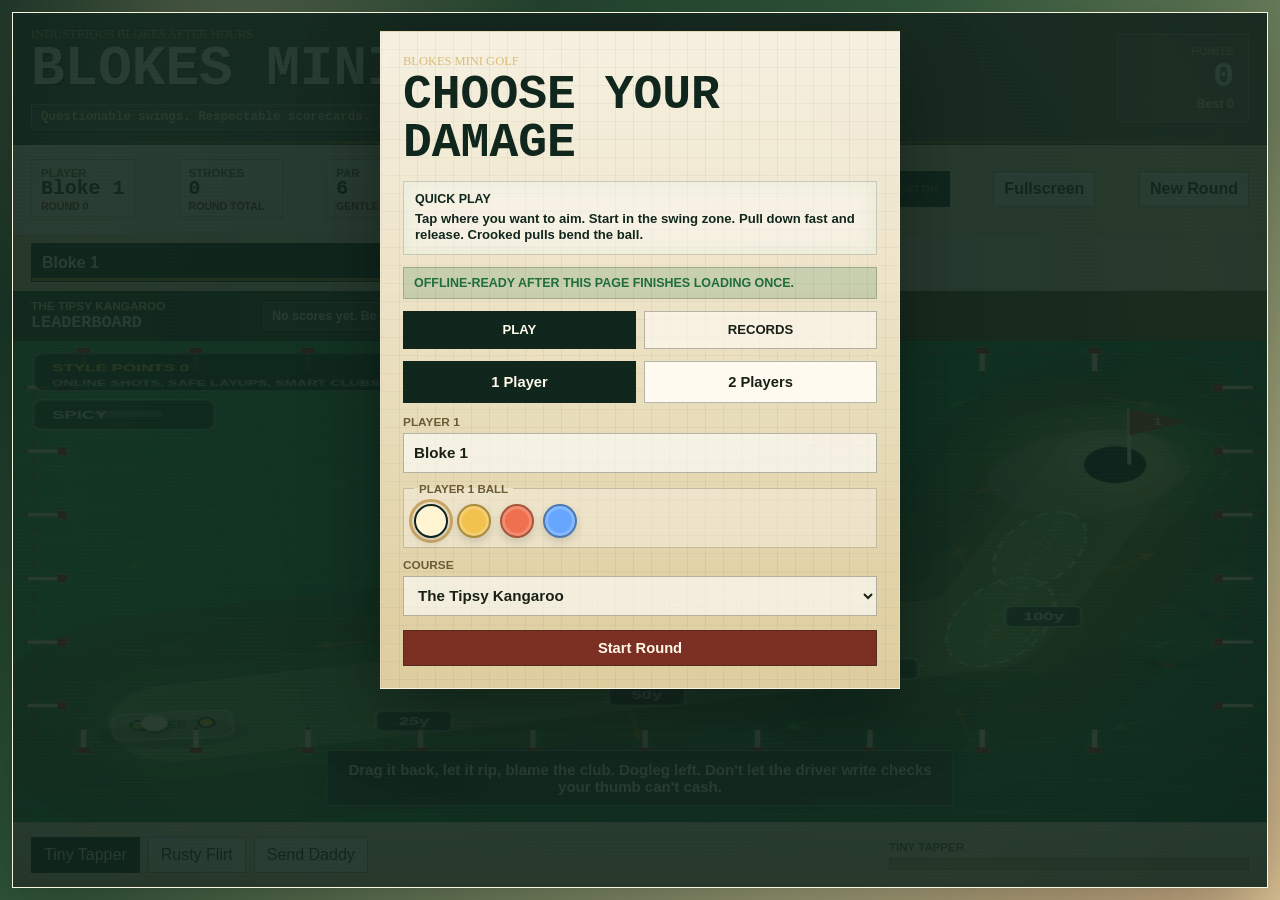
==== index.html @ 5f22bfe1 "Add files via upload" ====
<!doctype html>
<html lang="en">
  <head>
    <meta charset="utf-8">
    <meta name="viewport" content="width=device-width, initial-scale=1, viewport-fit=cover">
    <meta name="theme-color" content="#10261d">
    <meta name="mobile-web-app-capable" content="yes">
    <meta name="apple-mobile-web-app-capable" content="yes">
    <meta name="apple-mobile-web-app-title" content="Blokes Golf">
    <meta name="apple-mobile-web-app-status-bar-style" content="black-translucent">
    <title>Blokes Mini Golf</title>
    <link rel="manifest" href="manifest.webmanifest">
    <link rel="icon" href="icon.svg" type="image/svg+xml">
    <link rel="apple-touch-icon" href="icon.svg">
    <link rel="stylesheet" href="styles.css">
  </head>
  <body>
    <main class="shell">
      <section class="game-card" aria-label="Blokes Mini Golf game">
        <div class="embed-launch-overlay" aria-label="Open Blokes Mini Golf">
          <div class="embed-launch-panel">
            <p>Industrious Blokes After Hours</p>
            <h2>Blokes Mini Golf</h2>
            <a href="./index.html" target="_blank" rel="noopener">Play Full Screen</a>
            <span>Best on mobile after opening the full game.</span>
          </div>
        </div>

        <div id="start-menu" class="start-menu">
          <div class="menu-panel">
            <p class="eyebrow">Blokes Mini Golf</p>
            <h2>Choose Your Damage</h2>
            <div class="quick-rules">
              <strong>Quick play</strong>
              <span>Tap where you want to aim. Start in the swing zone. Pull down fast and release. Crooked pulls bend the ball.</span>
            </div>
            <div id="offline-status" class="offline-status">Offline mode loads after first install/open.</div>
            <div class="menu-tabs" role="tablist" aria-label="Main menu">
              <button id="play-tab" class="menu-tab active" type="button" data-menu-tab="play">Play</button>
              <button id="records-tab" class="menu-tab" type="button" data-menu-tab="records">Records</button>
            </div>
            <div id="play-panel" class="menu-page active">
              <div class="mode-row" role="group" aria-label="Game mode">
                <button id="mode-one" class="mode-button active" type="button" data-mode="1">1 Player</button>
                <button id="mode-two" class="mode-button" type="button" data-mode="2">2 Players</button>
              </div>
              <div class="menu-fields">
                <label>
                  <span>Player 1</span>
                  <input id="player-one-name" type="text" maxlength="14" value="Bloke 1">
                </label>
                <fieldset class="ball-picker" aria-label="Player 1 ball color">
                  <legend>Player 1 Ball</legend>
                  <div class="swatch-row">
                    <button class="ball-swatch active" type="button" data-player="1" data-color="#fff4d1" aria-label="Cream ball" style="--ball-color:#fff4d1"></button>
                    <button class="ball-swatch" type="button" data-player="1" data-color="#f2c14e" aria-label="Gold ball" style="--ball-color:#f2c14e"></button>
                    <button class="ball-swatch" type="button" data-player="1" data-color="#ef6f4e" aria-label="Coral ball" style="--ball-color:#ef6f4e"></button>
                    <button class="ball-swatch" type="button" data-player="1" data-color="#66a6ff" aria-label="Blue ball" style="--ball-color:#66a6ff"></button>
                  </div>
                </fieldset>
                <label id="player-two-field">
                  <span>Player 2</span>
                  <input id="player-two-name" type="text" maxlength="14" value="Bloke 2">
                </label>
                <fieldset id="player-two-ball-field" class="ball-picker">
                  <legend>Player 2 Ball</legend>
                  <div class="swatch-row">
                    <button class="ball-swatch" type="button" data-player="2" data-color="#fff4d1" aria-label="Cream ball" style="--ball-color:#fff4d1"></button>
                    <button class="ball-swatch active" type="button" data-player="2" data-color="#f2c14e" aria-label="Gold ball" style="--ball-color:#f2c14e"></button>
                    <button class="ball-swatch" type="button" data-player="2" data-color="#ef6f4e" aria-label="Coral ball" style="--ball-color:#ef6f4e"></button>
                    <button class="ball-swatch" type="button" data-player="2" data-color="#66a6ff" aria-label="Blue ball" style="--ball-color:#66a6ff"></button>
                  </div>
                </fieldset>
                <label>
                  <span>Course</span>
                  <select id="course-select">
                    <option value="0">The Tipsy Kangaroo</option>
                    <option value="1">Bogey After Dark</option>
                    <option value="2">The Rusty Shaft</option>
                    <option value="3">Mulligan's Hangover</option>
                  </select>
                </label>
              </div>
              <button id="start-match" class="start-button" type="button">Start Round</button>
            </div>
            <div id="records-panel" class="menu-page">
              <div id="menu-records" class="menu-records" aria-live="polite"></div>
            </div>
          </div>
        </div>

        <div class="topbar">
          <div class="brand-lockup">
            <p class="eyebrow">Industrious Blokes After Hours</p>
            <h1>Blokes Mini Golf</h1>
            <p class="banner-copy">Questionable swings. Respectable scorecards.</p>
          </div>
          <div class="scorebox" aria-live="polite">
            <span>Points</span>
            <strong id="score">0</strong>
            <em id="best">Best 0</em>
          </div>
        </div>

        <div class="hud">
          <div class="hud-chip">
            <span>Player</span>
            <strong id="active-player">Bloke 1</strong>
            <small id="player-scoreline">Round 0</small>
          </div>
          <div class="hud-chip">
            <span>Strokes</span>
            <strong id="strokes">0</strong>
            <small>Round total</small>
          </div>
          <div class="hud-chip">
            <span>Par</span>
            <strong id="par">3</strong>
            <small>Gentle lie</small>
          </div>
          <div class="hud-chip">
            <span>Streak</span>
            <strong id="streak">x1</strong>
            <small>Confidence issue</small>
          </div>
          <div class="hud-chip">
            <span>Beer Money</span>
            <strong id="bucks">$0</strong>
            <small>Imaginary winnings</small>
          </div>
          <button id="sound-toggle" class="sound-toggle sound-on" type="button" aria-pressed="true">
            <span class="toggle-knob"></span>
            <span id="sound-label">Sound On</span>
          </button>
          <button id="fullscreen-toggle" type="button">Fullscreen</button>
          <a id="open-full-game" class="open-full-game" href="./index.html" target="_blank" rel="noopener">Open Full Game</a>
          <button id="restart" type="button">New Round</button>
        </div>

        <div class="matchbar" aria-live="polite">
          <div id="player-one-card" class="player-card active">
            <span>Bloke 1</span>
            <strong>0</strong>
          </div>
          <div class="hole-pill">Hole <span id="match-hole">1</span> / Par <span id="match-par">3</span></div>
          <div id="player-two-card" class="player-card">
            <span>Bloke 2</span>
            <strong>0</strong>
          </div>
        </div>

        <div class="leaderboard">
          <div>
            <span id="course-name">The Tipsy Kangaroo</span>
            <strong>Leaderboard</strong>
          </div>
          <ol id="leaderboard-list">
            <li>No scores yet. Be the first problem.</li>
          </ol>
        </div>

        <div class="course-wrap">
          <canvas id="game" width="960" height="620" aria-label="Tap an aim point, then pull down in the swing zone and release to shoot"></canvas>
          <div id="toast" class="toast">Drag it back, let it rip, blame the club.</div>
          <div id="bloke-popup" class="bloke-popup mood-talk" aria-live="polite">
            <div class="bloke-bubble" id="bloke-line">Read the break, then lie about it.</div>
            <div class="bloke-character" aria-hidden="true">
              <div class="bloke-head">
                <span class="bloke-cap"></span>
                <span class="bloke-eye left"></span>
                <span class="bloke-eye right"></span>
                <span class="bloke-moustache"></span>
              </div>
              <div class="bloke-body"></div>
            </div>
          </div>
        </div>

        <div class="controls">
          <div class="club-row" role="group" aria-label="Club selection">
            <button class="club active" type="button" data-club="putter">Tiny Tapper</button>
            <button class="club" type="button" data-club="wedge">Rusty Flirt</button>
            <button class="club" type="button" data-club="driver">Send Daddy</button>
          </div>
          <div id="wedge-shot-toggle" class="shot-toggle" role="group" aria-label="Rusty Flirt shot type">
            <button class="shot-mode active" type="button" data-shot="flop">Flop</button>
            <button class="shot-mode" type="button" data-shot="chip">Chip</button>
          </div>
          <div class="meter" aria-label="Shot power">
            <span id="club-label">Putter</span>
            <div class="meter-track">
              <div id="power-bar"></div>
            </div>
          </div>
        </div>
      </section>
    </main>
    <script src="game.js"></script>
    <script>
      if ("serviceWorker" in navigator && location.protocol !== "file:") {
        navigator.serviceWorker.register("./sw.js");
      }
    </script>
  </body>
</html>
---- styles.css ----
:root {
  color-scheme: light;
  --ink: #182016;
  --paper: #f6f0df;
  --brass: #b88a37;
  --green: #1f6d3a;
  --deep: #10261d;
  --cream: #fff9e9;
  --danger: #a4422d;
}

* {
  box-sizing: border-box;
}

html {
  height: 100%;
  overscroll-behavior: none;
}

body {
  margin: 0;
  height: 100%;
  min-height: 100%;
  overflow: hidden;
  font-family: Georgia, "Times New Roman", serif;
  color: var(--ink);
  background:
    radial-gradient(circle at 18% 8%, rgba(248, 227, 173, 0.28), transparent 24%),
    radial-gradient(circle at 88% 88%, rgba(164, 66, 45, 0.2), transparent 26%),
    linear-gradient(135deg, #102a1f 0%, #31583b 42%, #ead6a5 100%);
}

button {
  font: inherit;
  touch-action: manipulation;
  user-select: none;
}

.shell {
  height: 100vh;
  height: 100dvh;
  display: grid;
  place-items: center;
  padding: max(12px, env(safe-area-inset-top)) max(12px, env(safe-area-inset-right)) max(12px, env(safe-area-inset-bottom)) max(12px, env(safe-area-inset-left));
}

.game-card {
  width: min(1280px, 100%);
  height: min(920px, calc(100dvh - 24px));
  display: flex;
  flex-direction: column;
  position: relative;
  background: var(--paper);
  border: 1px solid rgba(255, 249, 233, 0.28);
  box-shadow:
    0 24px 80px rgba(0, 0, 0, 0.34),
    inset 0 0 0 1px rgba(24, 32, 22, 0.16);
  overflow: hidden;
}

.game-card::after {
  content: "";
  position: absolute;
  inset: 0;
  z-index: 90;
  pointer-events: none;
  mix-blend-mode: soft-light;
  opacity: 0.24;
  background:
    repeating-linear-gradient(0deg, rgba(255, 255, 255, 0.16) 0 1px, transparent 1px 4px),
    radial-gradient(circle at 50% 42%, transparent 0 54%, rgba(255, 230, 156, 0.12) 72%, rgba(0, 0, 0, 0.18) 100%);
}

.embed-launch-overlay {
  position: absolute;
  inset: 0;
  z-index: 80;
  display: none;
  place-items: center;
  padding: 18px;
  background:
    radial-gradient(circle at 50% 28%, rgba(248, 227, 173, 0.22), transparent 26%),
    linear-gradient(135deg, rgba(16, 38, 29, 0.96), rgba(91, 56, 29, 0.94));
  color: var(--cream);
  text-align: center;
}

.embed-launch-panel {
  width: min(520px, 100%);
  padding: 22px 18px;
  border: 1px solid rgba(255, 249, 233, 0.36);
  background: rgba(16, 38, 29, 0.68);
  box-shadow: 0 18px 60px rgba(0, 0, 0, 0.32);
}

.embed-launch-panel p {
  margin: 0 0 5px;
  color: #d9bd78;
  font: 900 0.72rem Arial, sans-serif;
  text-transform: uppercase;
}

.embed-launch-panel h2 {
  margin: 0 0 14px;
  font-family: "Courier New", Courier, monospace;
  font-size: clamp(2rem, 10vw, 3.4rem);
  line-height: 0.9;
  text-transform: uppercase;
  text-shadow: 2px 2px 0 rgba(0, 0, 0, 0.34);
}

.embed-launch-panel a {
  display: inline-flex;
  align-items: center;
  justify-content: center;
  min-height: 48px;
  min-width: min(280px, 100%);
  padding: 0 20px;
  border: 1px solid rgba(255, 249, 233, 0.68);
  background: #b85d00;
  color: #fff9e9;
  font: 900 1rem Arial, sans-serif;
  text-decoration: none;
  text-transform: uppercase;
}

.embed-launch-panel span {
  display: block;
  margin-top: 10px;
  color: rgba(255, 249, 233, 0.78);
  font: 800 0.72rem Arial, sans-serif;
  text-transform: uppercase;
}

body.compact-embed .embed-launch-overlay {
  display: grid;
}

.start-menu {
  position: absolute;
  inset: 0;
  z-index: 30;
  display: grid;
  place-items: start center;
  padding: 18px;
  overflow-y: auto;
  -webkit-overflow-scrolling: touch;
  background:
    radial-gradient(circle at 50% 30%, rgba(248, 227, 173, 0.18), transparent 28%),
    rgba(16, 38, 29, 0.9);
}

.start-menu.hidden {
  display: none;
}

.menu-panel {
  width: min(520px, 100%);
  max-height: calc(100dvh - 36px);
  overflow-y: auto;
  padding: 22px;
  border: 1px solid rgba(255, 249, 233, 0.32);
  background:
    linear-gradient(90deg, rgba(16, 38, 29, 0.05) 1px, transparent 1px),
    linear-gradient(0deg, rgba(16, 38, 29, 0.04) 1px, transparent 1px),
    linear-gradient(180deg, rgba(255, 249, 233, 0.96), rgba(234, 214, 165, 0.94));
  background-size: 18px 18px, 18px 18px, auto;
  box-shadow: 0 22px 70px rgba(0, 0, 0, 0.36);
}

.menu-panel h2 {
  margin: 0 0 14px;
  font-family: "Courier New", Courier, monospace;
  font-size: clamp(1.8rem, 6vw, 3rem);
  line-height: 1;
  color: var(--deep);
  text-transform: uppercase;
}

.offline-status {
  margin: 0 0 12px;
  padding: 8px 10px;
  border: 1px solid rgba(24, 32, 22, 0.22);
  background: rgba(16, 38, 29, 0.1);
  color: var(--deep);
  font: 900 0.78rem Arial, sans-serif;
  text-transform: uppercase;
}

.quick-rules {
  display: grid;
  gap: 5px;
  margin: 0 0 12px;
  padding: 10px 11px;
  border: 1px solid rgba(24, 32, 22, 0.2);
  background: rgba(255, 255, 255, 0.42);
  color: var(--deep);
  font-family: Arial, sans-serif;
  box-shadow: inset 0 0 18px rgba(82, 190, 88, 0.1);
}

.quick-rules strong {
  font-size: 0.78rem;
  font-weight: 900;
  text-transform: uppercase;
}

.quick-rules span {
  font-size: 0.82rem;
  font-weight: 800;
  line-height: 1.25;
}

.offline-status.ready {
  background: rgba(31, 109, 58, 0.18);
  color: #1f6d3a;
}

.offline-status.offline {
  background: rgba(164, 66, 45, 0.14);
  color: #7b2f22;
}

.menu-tabs {
  display: grid;
  grid-template-columns: 1fr 1fr;
  gap: 8px;
  margin-bottom: 12px;
}

.menu-tab {
  height: 38px;
  border: 1px solid rgba(24, 32, 22, 0.3);
  background: rgba(255, 250, 240, 0.68);
  color: var(--ink);
  font: 900 0.82rem Arial, sans-serif;
  text-transform: uppercase;
  cursor: pointer;
}

.menu-tab.active {
  background: var(--deep);
  color: var(--cream);
}

.menu-page {
  display: none;
}

.menu-page.active {
  display: block;
}

.mode-row {
  display: grid;
  grid-template-columns: 1fr 1fr;
  gap: 8px;
  margin-bottom: 12px;
}

.mode-button,
.start-button {
  height: 42px;
  border: 1px solid rgba(24, 32, 22, 0.32);
  background: #fffaf0;
  color: var(--ink);
  font: 900 0.92rem Arial, sans-serif;
  cursor: pointer;
}

.mode-button.active,
.start-button {
  background: var(--deep);
  color: var(--cream);
}

.menu-fields {
  display: grid;
  gap: 10px;
}

.menu-fields label {
  display: grid;
  gap: 4px;
  color: #6a5a35;
  font: 900 0.74rem Arial, sans-serif;
  text-transform: uppercase;
}

.ball-picker {
  display: grid;
  gap: 7px;
  margin: 0;
  padding: 9px 10px;
  border: 1px solid rgba(24, 32, 22, 0.2);
  background: rgba(255, 255, 255, 0.32);
}

.ball-picker legend {
  padding: 0 5px;
  color: #6a5a35;
  font: 900 0.72rem Arial, sans-serif;
  text-transform: uppercase;
}

.swatch-row {
  display: flex;
  gap: 9px;
}

.ball-swatch {
  width: 34px;
  height: 34px;
  border: 2px solid rgba(24, 32, 22, 0.34);
  background: var(--ball-color);
  border-radius: 999px;
  box-shadow: inset 0 0 0 3px rgba(255, 255, 255, 0.2), 0 4px 10px rgba(0, 0, 0, 0.14);
  cursor: pointer;
}

.ball-swatch.active {
  border-color: #10261d;
  outline: 3px solid rgba(184, 138, 55, 0.68);
  outline-offset: 2px;
}

.menu-fields input,
.menu-fields select {
  height: 40px;
  border: 1px solid rgba(24, 32, 22, 0.3);
  background: rgba(255, 255, 255, 0.62);
  color: var(--ink);
  font: 900 0.95rem Arial, sans-serif;
  padding: 0 10px;
}

.start-button {
  width: 100%;
  margin-top: 14px;
}

.menu-records {
  display: grid;
  gap: 8px;
  max-height: min(44vh, 360px);
  overflow: auto;
  padding-right: 2px;
}

.record-card {
  padding: 9px 10px;
  border: 1px solid rgba(24, 32, 22, 0.22);
  background: rgba(255, 255, 255, 0.34);
}

.record-card h3 {
  margin: 0 0 6px;
  color: var(--deep);
  font: 900 0.82rem Arial, sans-serif;
  text-transform: uppercase;
}

.record-card ol {
  display: grid;
  gap: 4px;
  margin: 0;
  padding: 0;
  list-style: none;
}

.record-card li {
  display: flex;
  justify-content: space-between;
  gap: 10px;
  color: #513f20;
  font: 800 0.82rem Arial, sans-serif;
}

.record-card em {
  color: #7b2f22;
  font-style: normal;
}

.game-expanded {
  overflow: hidden;
}

.game-card:fullscreen,
.game-card.app-fullscreen {
  width: 100vw;
  height: 100vh;
  height: 100dvh;
  border: 0;
  box-shadow: none;
}

.game-card.app-fullscreen {
  position: fixed;
  inset: 0;
  z-index: 9999;
}

.game-card:-webkit-full-screen {
  width: 100vw;
  height: 100vh;
  border: 0;
  box-shadow: none;
}

.topbar,
.hud,
.controls {
  display: flex;
  align-items: center;
  gap: 14px;
  padding: 14px 18px;
}

.topbar {
  justify-content: space-between;
  position: relative;
  background:
    radial-gradient(circle at 12% 30%, rgba(248, 227, 173, 0.18), transparent 28%),
    linear-gradient(90deg, rgba(16, 38, 29, 0.92), rgba(87, 51, 29, 0.78)),
    repeating-linear-gradient(0deg, rgba(255, 249, 233, 0.05) 0 2px, transparent 2px 6px);
  border-bottom: 1px solid rgba(24, 32, 22, 0.16);
  color: var(--cream);
}

.topbar::after {
  content: "";
  position: absolute;
  inset: auto 18px 0;
  height: 3px;
  background: linear-gradient(90deg, transparent, var(--brass), transparent);
  animation: banner-glint 3.6s ease-in-out infinite;
}

.brand-lockup {
  min-width: 0;
}

.eyebrow {
  margin: 0 0 2px;
  font-size: 0.78rem;
  letter-spacing: 0;
  text-transform: uppercase;
  color: #d9bd78;
}

h1 {
  margin: 0;
  font-family: "Courier New", Courier, monospace;
  font-size: clamp(1.8rem, 4.8vw, 3.5rem);
  font-weight: 900;
  line-height: 0.92;
  letter-spacing: 0;
  text-transform: uppercase;
  text-shadow: 2px 2px 0 rgba(0, 0, 0, 0.35);
}

.banner-copy {
  display: inline-block;
  margin: 8px 0 0;
  padding: 5px 9px;
  border: 1px solid rgba(255, 249, 233, 0.3);
  background: rgba(255, 249, 233, 0.1);
  font-family: "Courier New", Courier, monospace;
  font-size: 0.78rem;
  font-weight: 700;
  color: #f8e3ad;
  animation: banner-breathe 2.8s ease-in-out infinite;
}

.scorebox {
  min-width: 132px;
  padding: 10px 14px;
  text-align: right;
  border: 1px solid rgba(255, 249, 233, 0.28);
  background: rgba(255, 249, 233, 0.1);
  backdrop-filter: blur(2px);
}

.scorebox span,
.hud span,
.meter span {
  display: block;
  font-family: Arial, sans-serif;
  font-size: 0.72rem;
  font-weight: 700;
  text-transform: uppercase;
  color: #6a5a35;
}

.topbar .scorebox span {
  color: #d9bd78;
}

.scorebox strong {
  display: block;
  font-family: "Courier New", Courier, monospace;
  font-size: 2.2rem;
  color: var(--cream);
}

.scorebox em {
  display: block;
  font-family: Arial, sans-serif;
  font-size: 0.78rem;
  font-style: normal;
  font-weight: 700;
  color: #f8e3ad;
}

.hud {
  justify-content: space-between;
  flex-wrap: wrap;
  gap: 8px;
  background:
    linear-gradient(90deg, #fff9e9, #f0dca6),
    repeating-linear-gradient(90deg, transparent 0 12px, rgba(24, 32, 22, 0.04) 12px 13px);
  border-bottom: 1px solid rgba(24, 32, 22, 0.14);
  font-family: Arial, sans-serif;
}

.player-panel {
  display: flex;
  align-items: center;
  gap: 7px;
}

.player-panel label {
  display: flex;
  align-items: center;
  gap: 4px;
  font-size: 0.68rem;
  font-weight: 900;
  color: #6a5a35;
  text-transform: uppercase;
}

.player-panel input {
  width: 82px;
  height: 32px;
  border: 1px solid rgba(24, 32, 22, 0.28);
  background: rgba(255, 255, 255, 0.54);
  color: var(--ink);
  font: 800 0.78rem Arial, sans-serif;
  padding: 0 7px;
}

.player-panel select {
  height: 32px;
  max-width: 168px;
  border: 1px solid rgba(24, 32, 22, 0.28);
  background: rgba(255, 255, 255, 0.54);
  color: var(--ink);
  font: 800 0.78rem Arial, sans-serif;
  padding: 0 7px;
}

.hud-chip {
  min-width: 104px;
  padding: 7px 9px;
  border: 1px solid rgba(24, 32, 22, 0.2);
  background:
    linear-gradient(180deg, rgba(255, 255, 255, 0.56), rgba(255, 249, 233, 0.2));
  box-shadow:
    inset 0 -3px 0 rgba(184, 138, 55, 0.18),
    0 1px 0 rgba(255, 255, 255, 0.45);
}

.hud strong {
  display: block;
  font-family: "Courier New", Courier, monospace;
  font-size: 1.24rem;
  line-height: 1;
}

.hud small {
  display: block;
  margin-top: 2px;
  font-size: 0.66rem;
  font-weight: 800;
  color: #7b2f22;
  text-transform: uppercase;
}

#restart,
#sound-toggle,
#fullscreen-toggle,
#start-match,
.open-full-game,
.club {
  height: 36px;
  border: 1px solid rgba(24, 32, 22, 0.35);
  background: #fffaf0;
  color: var(--ink);
  cursor: pointer;
}

#restart {
  min-width: 94px;
  padding: 0 10px;
  font-weight: 800;
}

#fullscreen-toggle {
  min-width: 98px;
  padding: 0 10px;
  font-weight: 800;
}

.open-full-game {
  display: none;
  align-items: center;
  justify-content: center;
  min-width: 118px;
  padding: 0 10px;
  font: 900 0.82rem Arial, sans-serif;
  text-decoration: none;
  background: #7b2f22;
  color: var(--cream);
}

#start-match {
  min-width: 76px;
  padding: 0 10px;
  font-weight: 900;
  background: #7b2f22;
  color: var(--cream);
}

#sound-toggle {
  min-width: 116px;
  padding: 0 10px;
  font-weight: 800;
  background: var(--deep);
  color: var(--cream);
}

#sound-toggle.sound-off {
  background: #fffaf0;
  color: var(--ink);
}

.sound-toggle {
  display: inline-flex;
  align-items: center;
  justify-content: center;
  gap: 8px;
}

.toggle-knob {
  position: relative;
  width: 36px;
  height: 18px;
  border-radius: 999px;
  background: rgba(255, 249, 233, 0.35);
  border: 1px solid rgba(24, 32, 22, 0.28);
}

.toggle-knob::after {
  content: "";
  position: absolute;
  top: 2px;
  left: 18px;
  width: 12px;
  height: 12px;
  border-radius: 50%;
  background: #fff9e9;
  box-shadow: 0 1px 3px rgba(0, 0, 0, 0.35);
  transition: left 0.16s ease;
}

.sound-off .toggle-knob {
  background: rgba(24, 32, 22, 0.16);
}

.sound-off .toggle-knob::after {
  left: 3px;
  background: var(--deep);
}

.club-row {
  display: flex;
  gap: 8px;
  flex-wrap: wrap;
}

.shot-toggle {
  display: none;
  gap: 5px;
  align-items: center;
  padding: 3px;
  border: 1px solid rgba(24, 32, 22, 0.26);
  background: rgba(255, 250, 240, 0.72);
}

.shot-toggle.visible {
  display: flex;
}

.shot-mode {
  height: 30px;
  min-width: 54px;
  padding: 0 10px;
  border: 1px solid transparent;
  background: transparent;
  color: var(--ink);
  font-weight: 900;
  cursor: pointer;
}

.shot-mode.active,
.shot-mode:hover {
  border-color: rgba(24, 32, 22, 0.38);
  background: var(--deep);
  color: var(--cream);
}

.club {
  min-width: 78px;
  padding: 0 12px;
}

.club.active,
#sound-toggle:hover,
#fullscreen-toggle:hover,
#start-match:hover,
#restart:hover,
.open-full-game:hover,
.club:hover {
  background: var(--deep);
  color: var(--cream);
}

.matchbar {
  display: grid;
  grid-template-columns: 1fr auto 1fr;
  gap: 10px;
  align-items: center;
  padding: 8px 18px;
  border-bottom: 1px solid rgba(24, 32, 22, 0.16);
  background: linear-gradient(90deg, #ead6a5, #fff9e9, #ead6a5);
  font-family: Arial, sans-serif;
}

.player-card {
  display: flex;
  align-items: center;
  justify-content: space-between;
  min-width: 0;
  padding: 7px 10px;
  border: 1px solid rgba(24, 32, 22, 0.18);
  background: rgba(255, 255, 255, 0.32);
}

.player-card.active {
  color: var(--cream);
  background: var(--deep);
  box-shadow: inset 0 -3px 0 var(--brass);
}

.player-card span {
  overflow: hidden;
  text-overflow: ellipsis;
  white-space: nowrap;
  font-weight: 900;
}

.player-card strong {
  margin-left: 8px;
  font-family: "Courier New", Courier, monospace;
  font-size: 1.25rem;
}

.hole-pill {
  padding: 7px 11px;
  border: 1px solid rgba(24, 32, 22, 0.24);
  background: rgba(16, 38, 29, 0.88);
  color: var(--cream);
  font-weight: 900;
  white-space: nowrap;
}

.leaderboard {
  display: grid;
  grid-template-columns: minmax(160px, 220px) 1fr;
  gap: 12px;
  align-items: center;
  padding: 8px 18px;
  border-bottom: 1px solid rgba(24, 32, 22, 0.14);
  background: linear-gradient(90deg, #173726, #6f5221);
  color: var(--cream);
  font-family: Arial, sans-serif;
}

.leaderboard span {
  display: block;
  color: #f8e3ad;
  font-size: 0.74rem;
  font-weight: 900;
  text-transform: uppercase;
}

.leaderboard strong {
  display: block;
  font-family: "Courier New", Courier, monospace;
  font-size: 1.05rem;
  text-transform: uppercase;
}

.leaderboard ol {
  display: flex;
  gap: 8px;
  margin: 0;
  padding: 0;
  list-style: none;
  overflow: hidden;
}

.leaderboard li {
  min-width: 0;
  padding: 6px 8px;
  border: 1px solid rgba(255, 249, 233, 0.24);
  background: rgba(255, 249, 233, 0.1);
  font-size: 0.78rem;
  font-weight: 800;
  white-space: nowrap;
}

.course-wrap {
  position: relative;
  flex: 1 1 auto;
  min-height: 470px;
  background:
    linear-gradient(180deg, rgba(255, 249, 233, 0.04), transparent),
    #214b32;
  touch-action: none;
  overflow: hidden;
}

canvas {
  display: block;
  position: absolute;
  inset: 0;
  width: 100%;
  height: 100%;
  min-height: 0;
  cursor: crosshair;
  user-select: none;
  -webkit-user-select: none;
  filter: saturate(1.18) contrast(1.06) drop-shadow(0 0 13px rgba(82, 190, 88, 0.22));
}

.toast {
  position: absolute;
  left: 50%;
  bottom: 16px;
  transform: translateX(-50%);
  max-width: calc(100% - 32px);
  min-width: min(560px, calc(100% - 32px));
  padding: 10px 16px;
  border: 1px solid rgba(255, 249, 233, 0.44);
  background:
    linear-gradient(90deg, rgba(16, 38, 29, 0.9), rgba(46, 55, 32, 0.86));
  box-shadow: 0 8px 28px rgba(0, 0, 0, 0.24);
  color: var(--cream);
  font-family: Arial, sans-serif;
  font-size: 0.94rem;
  font-weight: 800;
  text-align: center;
  pointer-events: none;
}

.bloke-popup {
  position: absolute;
  right: 14px;
  bottom: 74px;
  z-index: 12;
  display: flex;
  align-items: flex-end;
  gap: 8px;
  max-width: min(360px, calc(100% - 24px));
  pointer-events: none;
  opacity: 0;
  transform: translateY(12px);
  transition: opacity 0.18s ease, transform 0.18s ease;
}

body.quiet-commentary .bloke-popup {
  display: none;
}

.bloke-popup.show {
  opacity: 1;
  transform: translateY(0);
}

.bloke-bubble {
  max-width: 245px;
  padding: 9px 11px;
  border: 1px solid rgba(255, 249, 233, 0.48);
  background: rgba(16, 38, 29, 0.92);
  color: var(--cream);
  font: 900 0.78rem Arial, sans-serif;
  line-height: 1.18;
  text-align: left;
  box-shadow: 0 8px 26px rgba(0, 0, 0, 0.28);
}

.bloke-character {
  width: 54px;
  height: 78px;
  position: relative;
  transform-origin: 50% 100%;
}

.bloke-head {
  position: absolute;
  left: 7px;
  top: 0;
  width: 40px;
  height: 39px;
  border: 2px solid #10261d;
  border-radius: 48% 48% 44% 44%;
  background: #f3c788;
  box-shadow: inset -6px -4px 0 rgba(123, 47, 34, 0.12);
}

.bloke-cap {
  position: absolute;
  left: -5px;
  top: -8px;
  width: 46px;
  height: 16px;
  border-radius: 14px 14px 5px 5px;
  background: #b88a37;
  border: 2px solid #10261d;
}

.bloke-eye {
  position: absolute;
  top: 16px;
  width: 5px;
  height: 5px;
  border-radius: 50%;
  background: #10261d;
}

.bloke-eye.left {
  left: 11px;
}

.bloke-eye.right {
  right: 11px;
}

.bloke-moustache {
  position: absolute;
  left: 10px;
  top: 25px;
  width: 20px;
  height: 6px;
  border-radius: 50%;
  background: #3d2b1f;
}

.bloke-body {
  position: absolute;
  left: 11px;
  bottom: 0;
  width: 32px;
  height: 43px;
  border: 2px solid #10261d;
  border-radius: 8px 8px 5px 5px;
  background: linear-gradient(180deg, #fff9e9, #b88a37);
}

.mood-good .bloke-character,
.mood-ace .bloke-character {
  animation: bloke-dance 0.52s ease-in-out infinite;
}

.mood-bad .bloke-character,
.mood-roast .bloke-character {
  animation: bloke-rant 0.28s ease-in-out infinite;
}

.mood-course .bloke-character {
  animation: bloke-point 1s ease-in-out infinite;
}

.mood-good .bloke-bubble,
.mood-ace .bloke-bubble {
  background: rgba(31, 109, 58, 0.94);
}

.mood-bad .bloke-bubble,
.mood-roast .bloke-bubble {
  background: rgba(123, 47, 34, 0.94);
}

@keyframes bloke-dance {
  0%,
  100% {
    transform: rotate(-5deg) translateY(0);
  }

  50% {
    transform: rotate(7deg) translateY(-6px);
  }
}

@keyframes bloke-rant {
  0%,
  100% {
    transform: translateX(-1px) rotate(-2deg);
  }

  50% {
    transform: translateX(2px) rotate(3deg);
  }
}

@keyframes bloke-point {
  0%,
  100% {
    transform: rotate(0);
  }

  50% {
    transform: rotate(-8deg);
  }
}

.controls {
  justify-content: space-between;
  flex-wrap: wrap;
  background:
    linear-gradient(180deg, #fbf1d2, #ead6a5);
  border-top: 1px solid rgba(24, 32, 22, 0.12);
  font-family: Arial, sans-serif;
}

.meter {
  width: min(360px, 45%);
}

.meter-track {
  height: 12px;
  margin-top: 5px;
  background: #d8c493;
  border: 1px solid rgba(24, 32, 22, 0.24);
  overflow: hidden;
  box-shadow: inset 0 1px 3px rgba(24, 32, 22, 0.28);
}

#power-bar {
  width: 0%;
  height: 100%;
  background: linear-gradient(90deg, #2f7f46, var(--brass), var(--danger));
}

@keyframes banner-glint {
  0%,
  100% {
    opacity: 0.35;
    transform: scaleX(0.72);
  }

  50% {
    opacity: 1;
    transform: scaleX(1);
  }
}

@keyframes banner-breathe {
  0%,
  100% {
    transform: translateY(0);
  }

  50% {
    transform: translateY(-1px);
  }
}

@media (max-width: 720px) {
  body {
    background: #173726;
  }

  .shell {
    padding: 0;
    align-items: stretch;
  }

  .game-card {
    width: 100%;
    height: 100vh;
    height: 100dvh;
    border: 0;
    min-height: 0;
  }

  .topbar,
  .hud,
  .controls {
    padding: 8px 10px;
  }

  .topbar {
    align-items: center;
    gap: 8px;
    flex: 0 0 auto;
  }

  .eyebrow {
    font-size: 0.66rem;
  }

  h1 {
    font-size: clamp(1.25rem, 7vw, 2rem);
  }

  .banner-copy {
    display: none;
  }

  .scorebox {
    min-width: 80px;
    padding: 6px 8px;
  }

  .scorebox strong {
    font-size: 1.25rem;
  }

  .scorebox em {
    display: none;
  }

  .hud {
    gap: 5px;
    flex-wrap: wrap;
    flex: 0 0 auto;
  }

  .player-panel {
    flex: 1 1 100%;
    flex-wrap: wrap;
  }

  .player-panel label {
    flex: 1;
  }

  .player-panel input {
    flex: 1;
    min-width: 0;
    width: auto;
  }

  .player-panel select {
    flex: 1;
    max-width: none;
    min-width: 150px;
  }

  .swatch-row {
    justify-content: space-between;
  }

  .ball-swatch {
    width: 32px;
    height: 32px;
  }

  #start-match {
    flex: 1;
  }

  .hud-chip {
    flex: 1 1 calc(50% - 6px);
    min-width: 92px;
    padding: 5px 7px;
  }

  .hud strong {
    font-size: 1rem;
  }

  .hud small {
    display: none;
  }

  #restart {
    flex: 1 1 calc(33.333% - 6px);
    padding: 0 10px;
  }

  #sound-toggle {
    flex: 1 1 calc(33.333% - 6px);
  }

  #fullscreen-toggle {
    display: none;
  }

  .open-full-game {
    display: inline-flex;
    flex: 1 1 calc(33.333% - 6px);
    min-width: 0;
  }

  .matchbar {
    grid-template-columns: 1fr auto 1fr;
    gap: 5px;
    padding: 5px 8px;
    flex: 0 0 auto;
  }

  .leaderboard {
    display: none;
  }

  .hole-pill {
    order: 0;
    text-align: center;
    padding: 6px 8px;
    font-size: 0.82rem;
  }

  .player-card {
    padding: 6px 7px;
    font-size: 0.82rem;
  }

  .player-card strong {
    font-size: 1rem;
  }

  .course-wrap {
    flex: 1 1 190px;
    min-height: 0;
  }

  canvas {
    height: 100%;
    max-height: none;
  }

  .toast {
    bottom: 8px;
    min-width: calc(100% - 20px);
    max-width: calc(100% - 20px);
    padding: 7px 9px;
    font-size: 0.76rem;
  }

  .bloke-popup {
    right: 8px;
    bottom: 54px;
    gap: 5px;
  }

  .bloke-bubble {
    max-width: min(215px, calc(100vw - 84px));
    padding: 7px 8px;
    font-size: 0.68rem;
  }

  .bloke-character {
    width: 44px;
    height: 64px;
    transform: scale(0.9);
  }

  .controls {
    align-items: center;
    flex-direction: row;
    gap: 7px;
    padding-top: 7px;
    padding-bottom: max(7px, env(safe-area-inset-bottom));
    flex: 0 0 auto;
  }

  .club-row {
    flex: 1 1 68%;
    display: grid;
    grid-template-columns: repeat(3, minmax(0, 1fr));
    gap: 6px;
  }

  .club {
    min-width: 0;
    padding: 0 5px;
    font-size: clamp(0.72rem, 2.9vw, 0.86rem);
  }

  .shot-toggle.visible {
    flex: 0 0 auto;
  }

  .shot-mode {
    min-width: 48px;
    padding: 0 7px;
    font-size: 0.74rem;
  }

  .meter {
    flex: 1 1 32%;
    width: auto;
    min-width: 86px;
  }

  .meter-track {
    height: 9px;
  }
}

@media (max-width: 420px) {
  .topbar {
    align-items: stretch;
    flex-direction: column;
    gap: 7px;
  }

  .scorebox {
    display: grid;
    grid-template-columns: auto 1fr auto;
    align-items: center;
    width: 100%;
    text-align: left;
    gap: 8px;
  }

  .scorebox strong {
    text-align: center;
  }

  .scorebox em {
    text-align: right;
  }

  .hud-chip {
    min-width: 0;
  }
}

@media (max-width: 360px) {
  .topbar,
  .hud,
  .controls {
    padding-left: 8px;
    padding-right: 8px;
  }

  h1 {
    font-size: 1.32rem;
  }

  .hud {
    gap: 5px;
  }

  .hud-chip {
    flex-basis: calc(50% - 5px);
    padding: 6px;
  }

  #sound-toggle,
  #fullscreen-toggle,
  .open-full-game,
  #restart {
    min-width: 0;
  }

  .toggle-knob {
    width: 30px;
  }

  .toggle-knob::after {
    left: 14px;
  }

  .sound-off .toggle-knob::after {
    left: 3px;
  }

  .club-row {
    gap: 5px;
  }

  .club {
    font-size: 0.78rem;
  }
}

@media (max-height: 780px) {
  .shell {
    padding: 0;
  }

  .game-card {
    height: 100vh;
    height: 100dvh;
    border-width: 0;
  }

  .topbar,
  .hud,
  .controls {
    padding: 8px 10px;
  }

  .banner-copy,
  .hud small {
    display: none;
  }

  h1 {
    font-size: clamp(1.45rem, 4vw, 2.4rem);
  }

  .eyebrow {
    font-size: 0.64rem;
  }

  .scorebox {
    min-width: 104px;
    padding: 7px 9px;
  }

  .scorebox strong {
    font-size: 1.45rem;
  }

  .hud {
    gap: 6px;
  }

  .hud-chip {
    min-width: 94px;
    padding: 6px 8px;
  }

  .hud strong {
    font-size: 1.12rem;
  }

  #restart,
  #sound-toggle,
  #fullscreen-toggle,
  #start-match,
  .open-full-game,
  .club {
    height: 32px;
  }

  #fullscreen-toggle {
    font-size: 0.78rem;
  }

  .course-wrap {
    min-height: 0;
    flex: 1 1 0;
  }

  .leaderboard {
    display: none;
  }
}

@media (max-height: 860px) {
  .topbar {
    padding-top: 7px;
    padding-bottom: 7px;
  }

  .brand-lockup .eyebrow,
  .banner-copy {
    display: none;
  }

  h1 {
    font-size: clamp(1.35rem, 3.5vw, 2.25rem);
  }

  .scorebox {
    padding: 6px 9px;
  }

  .scorebox strong {
    font-size: 1.35rem;
  }

  .hud {
    padding-top: 6px;
    padding-bottom: 6px;
  }

  .hud-chip {
    padding-top: 5px;
    padding-bottom: 5px;
  }

  .matchbar {
    padding-top: 5px;
    padding-bottom: 5px;
  }

  .course-wrap {
    min-height: 0;
    flex: 1 1 0;
  }
}

@media (max-height: 640px) and (orientation: landscape) {
  .topbar {
    padding-top: 8px;
    padding-bottom: 8px;
  }

  .hud,
  .controls {
    padding-top: 8px;
    padding-bottom: 8px;
  }

  .hud small,
  .banner-copy {
    display: none;
  }

  .scorebox,
  .matchbar {
    display: none;
  }

  canvas {
    height: 100%;
  }
}

@media (max-width: 720px) {
  .game-card {
    overflow: hidden;
  }

  .topbar {
    flex-direction: row;
    align-items: center;
  }

  .topbar .scorebox {
    display: none;
  }

  .hud-chip:nth-of-type(4),
  .hud-chip:nth-of-type(5) {
    display: none;
  }

  .course-wrap {
    flex: 1 1 0;
    min-height: 0;
  }

  .controls {
    flex: 0 0 auto;
  }
}

@media (max-width: 420px) {
  .topbar {
    flex-direction: row;
  }

  .scorebox {
    width: auto;
  }

  #sound-toggle,
  #fullscreen-toggle,
  .open-full-game,
  #restart {
    height: 30px;
    font-size: 0.72rem;
  }

  .club {
    height: 32px;
  }
}
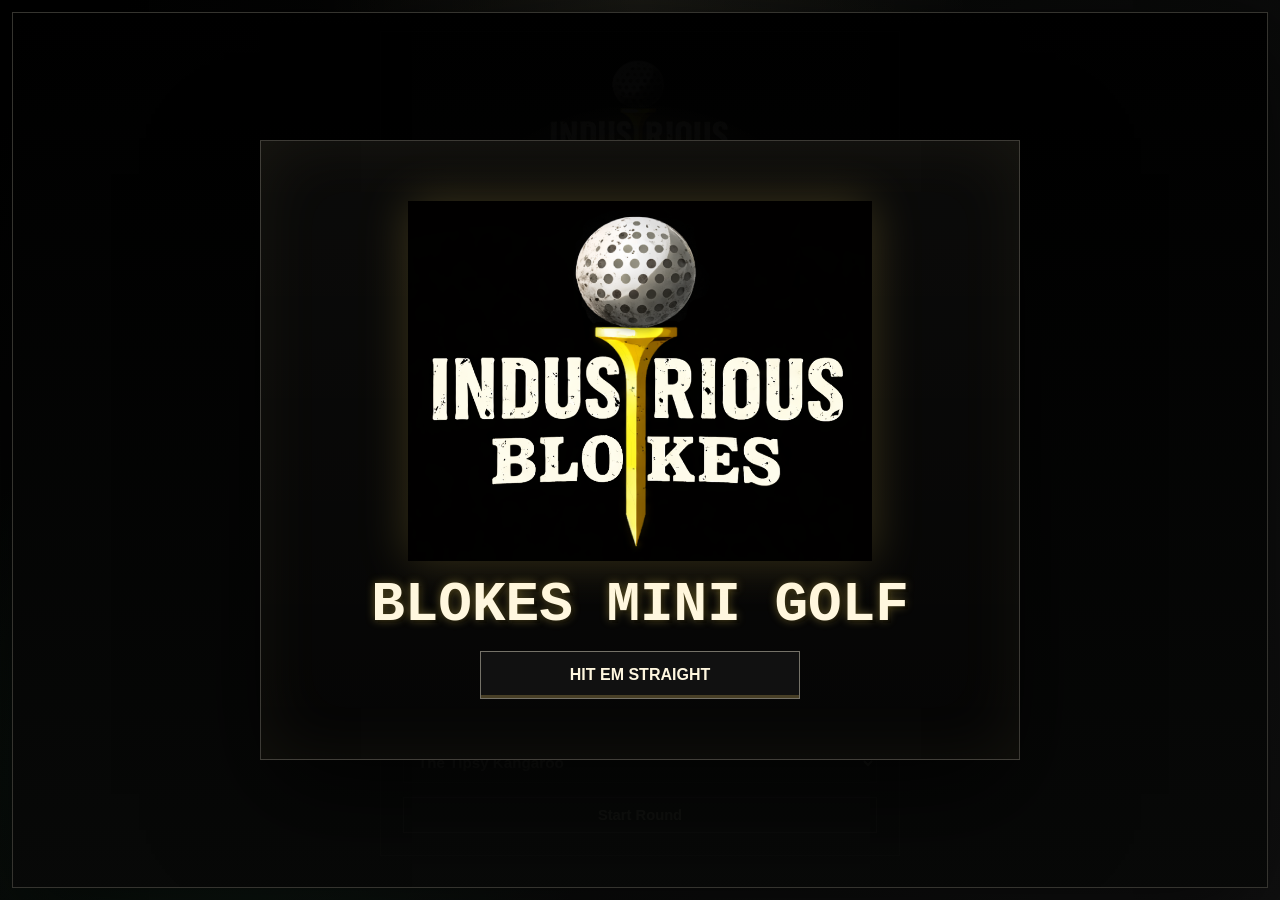
==== commit bc608e88: "Add files via upload" ====
--- a/index.html
+++ b/index.html
@@ -3,7 +3,7 @@
   <head>
     <meta charset="utf-8">
     <meta name="viewport" content="width=device-width, initial-scale=1, viewport-fit=cover">
-    <meta name="theme-color" content="#10261d">
+    <meta name="theme-color" content="#050505">
     <meta name="mobile-web-app-capable" content="yes">
     <meta name="apple-mobile-web-app-capable" content="yes">
     <meta name="apple-mobile-web-app-title" content="Blokes Golf">
@@ -19,6 +19,7 @@
       <section class="game-card" aria-label="Blokes Mini Golf game">
         <div class="embed-launch-overlay" aria-label="Open Blokes Mini Golf">
           <div class="embed-launch-panel">
+            <img class="embed-logo" src="assets/blokes-logo.png" alt="Industrious Blokes">
             <p>Industrious Blokes After Hours</p>
             <h2>Blokes Mini Golf</h2>
             <a href="./index.html" target="_blank" rel="noopener">Play Full Screen</a>
@@ -26,8 +27,17 @@
           </div>
         </div>
 
+        <div id="intro-gate" class="intro-gate" aria-label="Enter Blokes Mini Golf">
+          <button id="intro-enter" class="intro-card" type="button">
+            <img src="assets/blokes-logo.png" alt="Industrious Blokes">
+            <span>Blokes Mini Golf</span>
+            <strong>Hit Em Straight</strong>
+          </button>
+        </div>
+
         <div id="start-menu" class="start-menu">
           <div class="menu-panel">
+            <img class="menu-logo" src="assets/blokes-logo.png" alt="Industrious Blokes">
             <p class="eyebrow">Blokes Mini Golf</p>
             <h2>Choose Your Damage</h2>
             <div class="quick-rules">
@@ -91,6 +101,7 @@
 
         <div class="topbar">
           <div class="brand-lockup">
+            <img class="topbar-logo" src="assets/blokes-logo.png" alt="Industrious Blokes">
             <p class="eyebrow">Industrious Blokes After Hours</p>
             <h1>Blokes Mini Golf</h1>
             <p class="banner-copy">Questionable swings. Respectable scorecards.</p>
@@ -177,6 +188,20 @@
         </div>
 
         <div class="controls">
+          <div id="shot-stats" class="shot-stats" aria-label="Shot distance estimates">
+            <div>
+              <span>To Pin</span>
+              <strong id="pin-yardage">-- yd</strong>
+            </div>
+            <div>
+              <span id="avg-yardage-label">Avg Shot</span>
+              <strong id="avg-yardage">-- yd</strong>
+            </div>
+            <div>
+              <span id="perfect-yardage-label">Perfect</span>
+              <strong id="perfect-yardage">-- yd</strong>
+            </div>
+          </div>
           <div class="club-row" role="group" aria-label="Club selection">
             <button class="club active" type="button" data-club="putter">Tiny Tapper</button>
             <button class="club" type="button" data-club="wedge">Rusty Flirt</button>
@@ -187,7 +212,7 @@
             <button class="shot-mode" type="button" data-shot="chip">Chip</button>
           </div>
           <div class="meter" aria-label="Shot power">
-            <span id="club-label">Putter</span>
+            <span><b id="club-label">Putter</b> Power</span>
             <div class="meter-track">
               <div id="power-bar"></div>
             </div>
--- a/styles.css
+++ b/styles.css
@@ -50,6 +50,7 @@
   height: min(920px, calc(100dvh - 24px));
   display: flex;
   flex-direction: column;
+  min-height: 0;
   position: relative;
   background: var(--paper);
   border: 1px solid rgba(255, 249, 233, 0.28);
@@ -689,6 +690,79 @@
   flex-wrap: wrap;
 }
 
+.shot-stats {
+  flex: 1 1 100%;
+  display: grid;
+  grid-template-columns: repeat(3, minmax(0, 1fr));
+  gap: 8px;
+}
+
+.shot-stats div {
+  min-width: 0;
+  padding: 7px 9px;
+  border: 1px solid rgba(24, 32, 22, 0.2);
+  background: rgba(255, 255, 255, 0.28);
+}
+
+.shot-stats span {
+  display: block;
+  color: #6a5a35;
+  font: 900 0.68rem Arial, sans-serif;
+  text-transform: uppercase;
+}
+
+.shot-stats strong {
+  display: block;
+  margin-top: 2px;
+  color: var(--ink);
+  font: 900 1rem "Courier New", Courier, monospace;
+  white-space: nowrap;
+}
+
+.shot-stats div {
+  position: relative;
+  overflow: hidden;
+}
+
+.shot-stats div::before {
+  content: "";
+  position: absolute;
+  inset: 0 auto 0 0;
+  width: 5px;
+  background: var(--club-accent, var(--brass));
+}
+
+.shot-stats.club-putter {
+  --club-accent: #f5f1df;
+  --club-glow: rgba(245, 241, 223, 0.18);
+}
+
+.shot-stats.club-wedge {
+  --club-accent: #d7b85f;
+  --club-glow: rgba(215, 184, 95, 0.22);
+}
+
+.shot-stats.club-wedgeChip {
+  --club-accent: #74d38a;
+  --club-glow: rgba(116, 211, 138, 0.2);
+}
+
+.shot-stats.club-driver {
+  --club-accent: #ef6f4e;
+  --club-glow: rgba(239, 111, 78, 0.23);
+}
+
+.shot-stats div:nth-child(n + 2) {
+  border-color: var(--club-accent);
+  background:
+    linear-gradient(90deg, var(--club-glow), rgba(255, 247, 223, 0.055) 56%),
+    rgba(255, 247, 223, 0.055);
+}
+
+.shot-stats div:nth-child(n + 2) span {
+  color: var(--club-accent);
+}
+
 .shot-toggle {
   display: none;
   gap: 5px;
@@ -834,7 +908,7 @@
 .course-wrap {
   position: relative;
   flex: 1 1 auto;
-  min-height: 470px;
+  min-height: 0;
   background:
     linear-gradient(180deg, rgba(255, 249, 233, 0.04), transparent),
     #214b32;
@@ -1039,6 +1113,7 @@
 .controls {
   justify-content: space-between;
   flex-wrap: wrap;
+  flex: 0 0 auto;
   background:
     linear-gradient(180deg, #fbf1d2, #ead6a5);
   border-top: 1px solid rgba(24, 32, 22, 0.12);
@@ -1109,7 +1184,7 @@
   .topbar,
   .hud,
   .controls {
-    padding: 8px 10px;
+    padding: 6px 8px;
   }
 
   .topbar {
@@ -1144,7 +1219,7 @@
   }
 
   .hud {
-    gap: 5px;
+    gap: 4px;
     flex-wrap: wrap;
     flex: 0 0 auto;
   }
@@ -1186,11 +1261,11 @@
   .hud-chip {
     flex: 1 1 calc(50% - 6px);
     min-width: 92px;
-    padding: 5px 7px;
+    padding: 4px 6px;
   }
 
   .hud strong {
-    font-size: 1rem;
+    font-size: 0.92rem;
   }
 
   .hud small {
@@ -1219,7 +1294,7 @@
   .matchbar {
     grid-template-columns: 1fr auto 1fr;
     gap: 5px;
-    padding: 5px 8px;
+    padding: 4px 8px;
     flex: 0 0 auto;
   }
 
@@ -1282,8 +1357,8 @@
   .controls {
     align-items: center;
     flex-direction: row;
-    gap: 7px;
-    padding-top: 7px;
+    gap: 5px;
+    padding-top: 5px;
     padding-bottom: max(7px, env(safe-area-inset-bottom));
     flex: 0 0 auto;
   }
@@ -1295,6 +1370,22 @@
     gap: 6px;
   }
 
+  .shot-stats {
+    gap: 5px;
+  }
+
+  .shot-stats div {
+    padding: 3px 5px;
+  }
+
+  .shot-stats span {
+    font-size: 0.58rem;
+  }
+
+  .shot-stats strong {
+    font-size: 0.72rem;
+  }
+
   .club {
     min-width: 0;
     padding: 0 5px;
@@ -1324,9 +1415,9 @@
 
 @media (max-width: 420px) {
   .topbar {
-    align-items: stretch;
-    flex-direction: column;
-    gap: 7px;
+    align-items: center;
+    flex-direction: row;
+    gap: 6px;
   }
 
   .scorebox {
@@ -1414,7 +1505,7 @@
   .topbar,
   .hud,
   .controls {
-    padding: 8px 10px;
+    padding: 5px 8px;
   }
 
   .banner-copy,
@@ -1445,11 +1536,11 @@
 
   .hud-chip {
     min-width: 94px;
-    padding: 6px 8px;
+    padding: 4px 6px;
   }
 
   .hud strong {
-    font-size: 1.12rem;
+    font-size: 0.92rem;
   }
 
   #restart,
@@ -1458,7 +1549,7 @@
   #start-match,
   .open-full-game,
   .club {
-    height: 32px;
+    height: 30px;
   }
 
   #fullscreen-toggle {
@@ -1477,8 +1568,8 @@
 
 @media (max-height: 860px) {
   .topbar {
-    padding-top: 7px;
-    padding-bottom: 7px;
+    padding-top: 5px;
+    padding-bottom: 5px;
   }
 
   .brand-lockup .eyebrow,
@@ -1499,18 +1590,18 @@
   }
 
   .hud {
-    padding-top: 6px;
-    padding-bottom: 6px;
+    padding-top: 4px;
+    padding-bottom: 4px;
   }
 
   .hud-chip {
-    padding-top: 5px;
-    padding-bottom: 5px;
+    padding-top: 4px;
+    padding-bottom: 4px;
   }
 
   .matchbar {
-    padding-top: 5px;
-    padding-bottom: 5px;
+    padding-top: 4px;
+    padding-bottom: 4px;
   }
 
   .course-wrap {
@@ -1521,14 +1612,14 @@
 
 @media (max-height: 640px) and (orientation: landscape) {
   .topbar {
-    padding-top: 8px;
-    padding-bottom: 8px;
+    padding-top: 5px;
+    padding-bottom: 5px;
   }
 
   .hud,
   .controls {
-    padding-top: 8px;
-    padding-bottom: 8px;
+    padding-top: 5px;
+    padding-bottom: 5px;
   }
 
   .hud small,
@@ -1547,6 +1638,11 @@
 }
 
 @media (max-width: 720px) {
+  .brand-lockup .eyebrow,
+  .banner-copy {
+    display: none;
+  }
+
   .game-card {
     overflow: hidden;
   }
@@ -1596,3 +1692,317 @@
     height: 32px;
   }
 }
+
+/* Dark Blokes polish */
+:root {
+  color-scheme: dark;
+  --ink: #f4efe2;
+  --paper: #080808;
+  --brass: #d7b85f;
+  --green: #257344;
+  --deep: #050505;
+  --cream: #fff7df;
+  --danger: #b65a44;
+}
+
+body {
+  color: var(--cream);
+  background:
+    radial-gradient(circle at 50% 0%, rgba(255, 242, 188, 0.08), transparent 30%),
+    radial-gradient(circle at 18% 86%, rgba(37, 115, 68, 0.16), transparent 28%),
+    linear-gradient(135deg, #000 0%, #070807 42%, #121212 100%);
+}
+
+.game-card {
+  background: #080808;
+  border-color: rgba(255, 247, 223, 0.18);
+  box-shadow:
+    0 26px 90px rgba(0, 0, 0, 0.62),
+    inset 0 0 0 1px rgba(255, 247, 223, 0.08);
+}
+
+.intro-gate {
+  position: absolute;
+  inset: 0;
+  z-index: 120;
+  display: grid;
+  place-items: center;
+  padding: 22px;
+  background:
+    radial-gradient(circle at 50% 36%, rgba(255, 235, 156, 0.1), transparent 27%),
+    linear-gradient(180deg, rgba(0, 0, 0, 0.98), rgba(8, 9, 8, 0.96));
+}
+
+.intro-gate.hidden {
+  display: none;
+}
+
+.intro-card {
+  width: min(760px, 100%);
+  min-height: min(78dvh, 620px);
+  display: grid;
+  place-items: center;
+  align-content: center;
+  gap: 18px;
+  padding: clamp(22px, 6vw, 54px);
+  border: 1px solid rgba(255, 247, 223, 0.22);
+  background:
+    linear-gradient(180deg, rgba(255, 247, 223, 0.035), rgba(255, 247, 223, 0.01)),
+    #020202;
+  color: var(--cream);
+  cursor: pointer;
+  box-shadow:
+    0 34px 100px rgba(0, 0, 0, 0.72),
+    inset 0 0 70px rgba(255, 232, 146, 0.06);
+}
+
+.intro-card img {
+  width: min(520px, 92%);
+  max-height: min(44dvh, 360px);
+  object-fit: contain;
+  filter: drop-shadow(0 0 24px rgba(255, 221, 94, 0.2));
+}
+
+.intro-card span {
+  color: rgba(255, 247, 223, 0.72);
+  font: 900 clamp(1.55rem, 5vw, 3.5rem) "Courier New", Courier, monospace;
+  line-height: 0.95;
+  color: #fff7df;
+  text-transform: uppercase;
+  text-shadow:
+    0 0 10px rgba(255, 221, 94, 0.36),
+    3px 3px 0 rgba(0, 0, 0, 0.8);
+}
+
+.intro-card strong {
+  min-width: min(320px, 100%);
+  padding: 14px 22px;
+  border: 1px solid rgba(255, 247, 223, 0.42);
+  background: #111;
+  color: var(--cream);
+  font: 900 1rem Arial, sans-serif;
+  text-transform: uppercase;
+  box-shadow: inset 0 -3px 0 rgba(215, 184, 95, 0.28);
+}
+
+.embed-launch-overlay,
+.start-menu {
+  background:
+    radial-gradient(circle at 50% 28%, rgba(255, 235, 156, 0.08), transparent 28%),
+    rgba(0, 0, 0, 0.94);
+}
+
+.embed-logo,
+.menu-logo {
+  display: block;
+  width: min(280px, 86%);
+  max-height: 155px;
+  object-fit: contain;
+  margin: 0 auto 12px;
+  filter: drop-shadow(0 0 14px rgba(255, 222, 96, 0.12));
+}
+
+.embed-launch-panel,
+.menu-panel {
+  border-color: rgba(255, 247, 223, 0.2);
+  background:
+    linear-gradient(90deg, rgba(255, 247, 223, 0.025) 1px, transparent 1px),
+    linear-gradient(0deg, rgba(255, 247, 223, 0.02) 1px, transparent 1px),
+    linear-gradient(180deg, rgba(18, 18, 18, 0.98), rgba(4, 4, 4, 0.96));
+  color: var(--cream);
+}
+
+.embed-launch-panel a,
+.mode-button.active,
+.start-button,
+#start-match,
+.open-full-game {
+  background: #111;
+  color: var(--cream);
+  border-color: rgba(255, 247, 223, 0.36);
+}
+
+.menu-panel h2,
+.record-card h3,
+.quick-rules,
+.offline-status,
+.menu-fields label,
+.ball-picker legend {
+  color: var(--cream);
+}
+
+.quick-rules,
+.offline-status,
+.ball-picker,
+.record-card {
+  border-color: rgba(255, 247, 223, 0.16);
+  background: rgba(255, 247, 223, 0.055);
+}
+
+.menu-tab,
+.mode-button,
+.menu-fields input,
+.menu-fields select,
+#restart,
+#fullscreen-toggle,
+#sound-toggle.sound-off,
+.club,
+.shot-toggle {
+  border-color: rgba(255, 247, 223, 0.2);
+  background: #121212;
+  color: var(--cream);
+}
+
+.menu-tab.active,
+.club.active,
+#sound-toggle,
+.shot-mode.active,
+.shot-mode:hover,
+#sound-toggle:hover,
+#fullscreen-toggle:hover,
+#start-match:hover,
+#restart:hover,
+.open-full-game:hover,
+.club:hover {
+  background: #000;
+  color: var(--cream);
+  border-color: rgba(215, 184, 95, 0.5);
+}
+
+.topbar {
+  background:
+    radial-gradient(circle at 16% 26%, rgba(255, 242, 188, 0.09), transparent 30%),
+    linear-gradient(90deg, rgba(0, 0, 0, 0.98), rgba(16, 16, 16, 0.94)),
+    repeating-linear-gradient(0deg, rgba(255, 247, 223, 0.035) 0 2px, transparent 2px 6px);
+  border-bottom-color: rgba(255, 247, 223, 0.12);
+}
+
+.brand-lockup {
+  display: grid;
+  grid-template-columns: auto 1fr;
+  column-gap: 14px;
+  align-items: center;
+}
+
+.topbar-logo {
+  grid-row: span 3;
+  width: clamp(74px, 10vw, 128px);
+  max-height: 74px;
+  object-fit: contain;
+  filter: drop-shadow(0 0 11px rgba(255, 221, 94, 0.18));
+}
+
+.eyebrow,
+.topbar .scorebox span,
+.leaderboard span,
+.scorebox em,
+.banner-copy {
+  color: #d7b85f;
+}
+
+.hud,
+.matchbar,
+.controls {
+  background:
+    linear-gradient(180deg, #111, #080808);
+  border-color: rgba(255, 247, 223, 0.1);
+  color: var(--cream);
+}
+
+.hud-chip,
+.player-card,
+.scorebox,
+.leaderboard li,
+.shot-stats div {
+  border-color: rgba(255, 247, 223, 0.16);
+  background: rgba(255, 247, 223, 0.055);
+  box-shadow: inset 0 -3px 0 rgba(215, 184, 95, 0.12);
+}
+
+.hud span,
+.meter span,
+.shot-stats span,
+.hud small,
+.record-card li,
+.record-card em {
+  color: rgba(255, 247, 223, 0.72);
+}
+
+.shot-stats strong {
+  color: var(--cream);
+}
+
+.player-card.active,
+.hole-pill {
+  background: #000;
+  border-color: rgba(215, 184, 95, 0.4);
+}
+
+.leaderboard {
+  background: linear-gradient(90deg, #050505, #141414);
+  border-color: rgba(255, 247, 223, 0.1);
+}
+
+.game-card > .leaderboard {
+  display: none;
+}
+
+.course-wrap {
+  background:
+    linear-gradient(180deg, rgba(255, 247, 223, 0.025), transparent),
+    #133421;
+}
+
+.course-wrap::after {
+  content: "";
+  position: absolute;
+  right: 26px;
+  bottom: 24px;
+  z-index: 2;
+  width: min(260px, 36%);
+  height: min(170px, 28%);
+  background: url("assets/blokes-logo.png") center / contain no-repeat;
+  opacity: 0.12;
+  filter: grayscale(0.1) drop-shadow(0 0 10px rgba(0, 0, 0, 0.5));
+  pointer-events: none;
+}
+
+canvas {
+  z-index: 1;
+}
+
+.toast,
+.bloke-popup {
+  z-index: 6;
+}
+
+.meter-track {
+  background: #050505;
+  border-color: rgba(255, 247, 223, 0.2);
+}
+
+@media (max-width: 720px) {
+  .topbar-logo {
+    width: 54px;
+    max-height: 42px;
+  }
+
+  .intro-card {
+    min-height: min(78dvh, 560px);
+  }
+}
+
+@media (max-width: 420px) {
+  .brand-lockup {
+    grid-template-columns: auto 1fr;
+  }
+
+  .topbar-logo {
+    width: 44px;
+  }
+
+  .intro-card {
+    min-height: min(76dvh, 520px);
+    gap: 12px;
+  }
+}
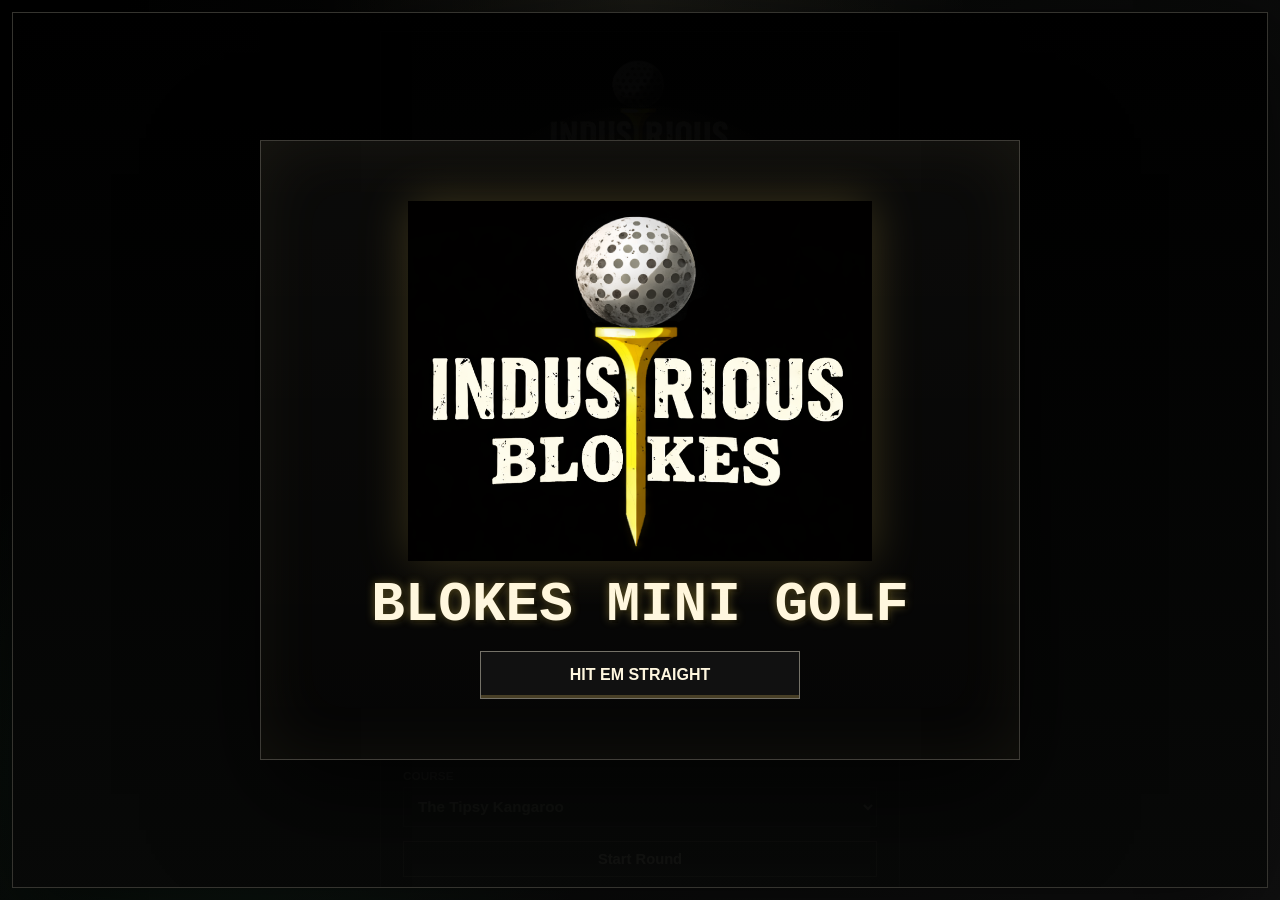
==== commit 60aba676: "Add files via upload" ====
--- a/index.html
+++ b/index.html
@@ -44,9 +44,11 @@
               <strong>Quick play</strong>
               <span>Tap where you want to aim. Start in the swing zone. Pull down fast and release. Crooked pulls bend the ball.</span>
             </div>
+            <div class="desktop-note">Best on desktop. Mobile works, but full screen is the move.</div>
             <div id="offline-status" class="offline-status">Offline mode loads after first install/open.</div>
             <div class="menu-tabs" role="tablist" aria-label="Main menu">
               <button id="play-tab" class="menu-tab active" type="button" data-menu-tab="play">Play</button>
+              <button id="tutorial-tab" class="menu-tab" type="button" data-menu-tab="tutorial">Tutorial</button>
               <button id="records-tab" class="menu-tab" type="button" data-menu-tab="records">Records</button>
             </div>
             <div id="play-panel" class="menu-page active">
@@ -93,6 +95,73 @@
               </div>
               <button id="start-match" class="start-button" type="button">Start Round</button>
             </div>
+            <div id="tutorial-panel" class="menu-page">
+              <h3 class="tutorial-title">Tutorial</h3>
+              <div class="tutorial-grid" aria-label="How to play Blokes Mini Golf">
+                <article class="tutorial-card tutorial-swing">
+                  <div class="tutorial-visual">
+                    <span class="aim-dot"></span>
+                    <span class="pull-lane"></span>
+                    <span class="power-tier green"></span>
+                    <span class="power-tier yellow"></span>
+                    <span class="power-tier red"></span>
+                    <span class="ghost-hand"></span>
+                  </div>
+                  <h3>Aim, Pull, Flick</h3>
+                  <p>Tap your landing spot. Start in the swing zone. Pull down and release quick for the spicy stuff.</p>
+                </article>
+                <article class="tutorial-card tutorial-line">
+                  <div class="tutorial-visual">
+                    <span class="mini-ball"></span>
+                    <span class="power-beads"></span>
+                    <span class="miss-beads"></span>
+                    <span class="tiny-cup"></span>
+                  </div>
+                  <h3>Line Is Power</h3>
+                  <p>The dots show how hard you are pulling, not the final path. Break, rough, and bad contact still get a vote.</p>
+                </article>
+                <article class="tutorial-card tutorial-break">
+                  <div class="tutorial-visual">
+                    <span class="break-zone soft"></span>
+                    <span class="break-zone mean"></span>
+                    <span class="safe-pill">SAFE</span>
+                    <span class="break-arrow a1"></span>
+                    <span class="break-arrow a2"></span>
+                  </div>
+                  <h3>Read The Break</h3>
+                  <p>Green is gentle, red is rude. Safe zones calm the ball down and set up the next shot.</p>
+                </article>
+                <article class="tutorial-card tutorial-hazards">
+                  <div class="tutorial-visual">
+                    <span class="sand-patch"></span>
+                    <span class="water-patch"></span>
+                    <span class="rough-patch"></span>
+                    <span class="wedge-icon"></span>
+                  </div>
+                  <h3>Pick The Club</h3>
+                  <p>Driver needs a real flick. Rusty Flirt saves sand and short attacks. Tiny Tapper belongs on the green.</p>
+                </article>
+                <article class="tutorial-card tutorial-green">
+                  <div class="tutorial-visual">
+                    <span class="green-shape"></span>
+                    <span class="true-line-mini">TRUE LINE</span>
+                    <span class="flag-mini">7</span>
+                    <span class="cup-mini"></span>
+                  </div>
+                  <h3>Find The True Line</h3>
+                  <p>The pale lane into the cup has almost no break. Earn that angle and you can hole out.</p>
+                </article>
+                <article class="tutorial-card tutorial-score">
+                  <div class="tutorial-visual">
+                    <span class="score-pop">+8</span>
+                    <span class="score-pop two">SAFE</span>
+                    <span class="score-pop three">ON LINE</span>
+                  </div>
+                  <h3>Score With Style</h3>
+                  <p>Leaderboard uses total strokes. Bonus points reward clean shots, smart layups, and not embarrassing yourself.</p>
+                </article>
+              </div>
+            </div>
             <div id="records-panel" class="menu-page">
               <div id="menu-records" class="menu-records" aria-live="polite"></div>
             </div>
@@ -176,13 +245,17 @@
           <div id="bloke-popup" class="bloke-popup mood-talk" aria-live="polite">
             <div class="bloke-bubble" id="bloke-line">Read the break, then lie about it.</div>
             <div class="bloke-character" aria-hidden="true">
+              <div class="club-antenna"></div>
               <div class="bloke-head">
-                <span class="bloke-cap"></span>
                 <span class="bloke-eye left"></span>
                 <span class="bloke-eye right"></span>
-                <span class="bloke-moustache"></span>
+                <span class="robot-mouth"></span>
               </div>
               <div class="bloke-body"></div>
+              <span class="club-arm left"></span>
+              <span class="club-arm right"></span>
+              <span class="club-foot left"></span>
+              <span class="club-foot right"></span>
             </div>
           </div>
         </div>
--- a/styles.css
+++ b/styles.css
@@ -189,6 +189,16 @@
   text-transform: uppercase;
 }
 
+.desktop-note {
+  margin: 0 0 12px;
+  padding: 8px 10px;
+  border: 1px solid rgba(215, 184, 95, 0.42);
+  background: rgba(215, 184, 95, 0.12);
+  color: var(--deep);
+  font: 900 0.78rem Arial, sans-serif;
+  text-transform: uppercase;
+}
+
 .quick-rules {
   display: grid;
   gap: 5px;
@@ -225,7 +235,7 @@
 
 .menu-tabs {
   display: grid;
-  grid-template-columns: 1fr 1fr;
+  grid-template-columns: repeat(3, 1fr);
   gap: 8px;
   margin-bottom: 12px;
 }
@@ -347,6 +357,353 @@
   max-height: min(44vh, 360px);
   overflow: auto;
   padding-right: 2px;
+}
+
+.tutorial-grid {
+  display: grid;
+  grid-template-columns: repeat(2, minmax(0, 1fr));
+  gap: 10px;
+}
+
+.tutorial-title {
+  margin: 0 0 10px;
+  color: var(--cream);
+  font: 900 1rem "Courier New", Courier, monospace;
+  text-transform: uppercase;
+}
+
+.tutorial-card {
+  min-height: 178px;
+  padding: 10px;
+  border: 1px solid rgba(24, 32, 22, 0.22);
+  background: rgba(255, 255, 255, 0.36);
+  color: var(--deep);
+  box-shadow: inset 0 0 18px rgba(82, 190, 88, 0.08);
+}
+
+.tutorial-card h3 {
+  margin: 8px 0 4px;
+  color: var(--deep);
+  font: 900 0.88rem "Courier New", Courier, monospace;
+  text-transform: uppercase;
+}
+
+.tutorial-card p {
+  margin: 0;
+  color: rgba(24, 32, 22, 0.82);
+  font: 800 0.76rem/1.25 Arial, sans-serif;
+}
+
+.tutorial-visual {
+  position: relative;
+  height: 88px;
+  overflow: hidden;
+  border: 1px solid rgba(24, 32, 22, 0.18);
+  background:
+    linear-gradient(135deg, rgba(255, 249, 233, 0.34), rgba(82, 190, 88, 0.12)),
+    #214b33;
+}
+
+.aim-dot,
+.mini-ball,
+.cup-mini,
+.tiny-cup {
+  position: absolute;
+  width: 12px;
+  height: 12px;
+  border-radius: 999px;
+  background: #fff9e9;
+  box-shadow: 0 0 0 2px rgba(16, 38, 29, 0.3), 0 0 10px rgba(255, 249, 233, 0.42);
+}
+
+.aim-dot {
+  left: 44%;
+  top: 18px;
+}
+
+.pull-lane {
+  position: absolute;
+  left: calc(44% + 4px);
+  top: 27px;
+  width: 3px;
+  height: 48px;
+  border-left: 2px dotted rgba(255, 249, 233, 0.64);
+}
+
+.power-tier {
+  position: absolute;
+  right: 18px;
+  width: 35px;
+  height: 11px;
+  border: 1px solid rgba(255, 249, 233, 0.62);
+}
+
+.power-tier.green {
+  top: 20px;
+  background: rgba(82, 190, 88, 0.7);
+}
+
+.power-tier.yellow {
+  top: 37px;
+  background: rgba(214, 158, 54, 0.78);
+}
+
+.power-tier.red {
+  top: 54px;
+  background: rgba(202, 60, 36, 0.82);
+}
+
+.ghost-hand {
+  position: absolute;
+  left: calc(44% - 6px);
+  top: 60px;
+  width: 20px;
+  height: 20px;
+  border-radius: 50% 50% 45% 45%;
+  background: rgba(255, 249, 233, 0.72);
+  animation: tutorial-flick 1.45s ease-in-out infinite;
+}
+
+.mini-ball {
+  left: 20px;
+  top: 58px;
+}
+
+.power-beads,
+.miss-beads {
+  position: absolute;
+  left: 38px;
+  top: 62px;
+  width: 98px;
+  height: 4px;
+  background: radial-gradient(circle, rgba(255, 249, 233, 0.92) 0 3px, transparent 4px) 0 0 / 15px 4px repeat-x;
+}
+
+.miss-beads {
+  left: 48px;
+  top: 34px;
+  width: 82px;
+  transform: rotate(-18deg);
+  opacity: 0.34;
+}
+
+.tiny-cup {
+  right: 18px;
+  top: 22px;
+  background: #06110c;
+}
+
+.break-zone,
+.safe-pill,
+.sand-patch,
+.water-patch,
+.rough-patch,
+.green-shape,
+.true-line-mini,
+.flag-mini,
+.score-pop,
+.wedge-icon {
+  position: absolute;
+}
+
+.break-zone {
+  border-radius: 50%;
+  transform: rotate(-14deg);
+}
+
+.break-zone.soft {
+  left: 14px;
+  top: 20px;
+  width: 78px;
+  height: 38px;
+  background: rgba(82, 190, 88, 0.28);
+  border: 2px dashed rgba(82, 190, 88, 0.8);
+}
+
+.break-zone.mean {
+  right: 14px;
+  top: 30px;
+  width: 88px;
+  height: 42px;
+  background: rgba(202, 60, 36, 0.22);
+  border: 2px dashed rgba(202, 60, 36, 0.82);
+}
+
+.safe-pill {
+  left: 42px;
+  bottom: 12px;
+  padding: 4px 10px;
+  border: 1px solid rgba(255, 249, 233, 0.68);
+  background: rgba(140, 226, 118, 0.72);
+  color: #10261d;
+  font: 900 0.62rem Arial, sans-serif;
+}
+
+.break-arrow {
+  position: absolute;
+  width: 34px;
+  height: 3px;
+  background: #fff9e9;
+}
+
+.break-arrow::after {
+  content: "";
+  position: absolute;
+  right: -1px;
+  top: -5px;
+  border-left: 9px solid #fff9e9;
+  border-top: 6px solid transparent;
+  border-bottom: 6px solid transparent;
+}
+
+.break-arrow.a1 {
+  left: 26px;
+  top: 34px;
+  transform: rotate(18deg);
+}
+
+.break-arrow.a2 {
+  right: 36px;
+  top: 48px;
+  transform: rotate(-28deg);
+}
+
+.sand-patch {
+  left: 16px;
+  top: 18px;
+  width: 72px;
+  height: 38px;
+  border-radius: 50%;
+  background:
+    radial-gradient(circle at 30% 40%, rgba(255, 249, 233, 0.45) 0 2px, transparent 3px),
+    radial-gradient(circle at 70% 56%, rgba(120, 86, 42, 0.24) 0 2px, transparent 3px),
+    #d3b872;
+  box-shadow: inset 0 0 12px rgba(91, 62, 27, 0.32);
+}
+
+.water-patch {
+  right: 16px;
+  top: 18px;
+  width: 70px;
+  height: 34px;
+  border-radius: 48% 52% 45% 55%;
+  background: linear-gradient(135deg, #5aa3b5, #2d6f8d);
+  box-shadow: inset 0 0 12px rgba(255, 255, 255, 0.26);
+}
+
+.rough-patch {
+  left: 72px;
+  bottom: 12px;
+  width: 82px;
+  height: 18px;
+  background: repeating-linear-gradient(90deg, rgba(15, 62, 34, 0.9) 0 4px, rgba(98, 130, 53, 0.9) 4px 8px);
+}
+
+.wedge-icon {
+  right: 42px;
+  bottom: 12px;
+  width: 44px;
+  height: 5px;
+  background: #fff9e9;
+  transform: rotate(-22deg);
+}
+
+.wedge-icon::after {
+  content: "";
+  position: absolute;
+  right: -8px;
+  top: -8px;
+  width: 15px;
+  height: 15px;
+  border-radius: 2px;
+  background: #b88a37;
+}
+
+.green-shape {
+  inset: 14px 18px 10px;
+  border-radius: 50%;
+  background: radial-gradient(circle at 45% 45%, rgba(174, 232, 119, 0.74), rgba(55, 145, 68, 0.72));
+}
+
+.true-line-mini {
+  left: 28px;
+  right: 38px;
+  top: 43px;
+  height: 16px;
+  border-radius: 999px;
+  border: 1px dashed rgba(255, 249, 233, 0.84);
+  color: rgba(255, 249, 233, 0.76);
+  font: 900 0.54rem/16px Arial, sans-serif;
+  text-align: center;
+  transform: rotate(-8deg);
+}
+
+.flag-mini {
+  right: 30px;
+  top: 18px;
+  width: 22px;
+  height: 18px;
+  background: #a4422d;
+  color: #fff9e9;
+  font: 900 0.7rem/18px Arial, sans-serif;
+  text-align: center;
+}
+
+.cup-mini {
+  right: 42px;
+  top: 48px;
+  background: #06110c;
+}
+
+.score-pop {
+  left: 22px;
+  top: 18px;
+  padding: 5px 10px;
+  border: 1px solid rgba(255, 249, 233, 0.68);
+  background: rgba(16, 38, 29, 0.86);
+  color: #ffd36e;
+  font: 900 1rem Arial, sans-serif;
+  animation: score-pop 1.7s ease-in-out infinite;
+}
+
+.score-pop.two {
+  left: 76px;
+  top: 42px;
+  color: #8ce276;
+  animation-delay: 0.32s;
+}
+
+.score-pop.three {
+  left: 36px;
+  top: 62px;
+  color: #fff9e9;
+  animation-delay: 0.62s;
+}
+
+@keyframes tutorial-flick {
+  0%, 100% {
+    transform: translateY(0) scale(1);
+    opacity: 0.68;
+  }
+  45% {
+    transform: translateY(-28px) scale(0.88);
+    opacity: 0.95;
+  }
+  65% {
+    transform: translateY(12px) scale(1.05);
+    opacity: 0.45;
+  }
+}
+
+@keyframes score-pop {
+  0%, 100% {
+    transform: translateY(4px);
+    opacity: 0.66;
+  }
+  42% {
+    transform: translateY(-4px);
+    opacity: 1;
+  }
 }
 
 .record-card {
@@ -934,6 +1291,7 @@
   left: 50%;
   bottom: 16px;
   transform: translateX(-50%);
+  display: none;
   max-width: calc(100% - 32px);
   min-width: min(560px, calc(100% - 32px));
   padding: 10px 16px;
@@ -947,6 +1305,10 @@
   font-weight: 800;
   text-align: center;
   pointer-events: none;
+}
+
+.toast.show {
+  display: block;
 }
 
 .bloke-popup {
@@ -964,10 +1326,6 @@
   transition: opacity 0.18s ease, transform 0.18s ease;
 }
 
-body.quiet-commentary .bloke-popup {
-  display: none;
-}
-
 .bloke-popup.show {
   opacity: 1;
   transform: translateY(0);
@@ -975,9 +1333,10 @@
 
 .bloke-bubble {
   max-width: 245px;
-  padding: 9px 11px;
+  padding: 10px 12px;
   border: 1px solid rgba(255, 249, 233, 0.48);
-  background: rgba(16, 38, 29, 0.92);
+  background:
+    linear-gradient(180deg, rgba(16, 38, 29, 0.96), rgba(5, 12, 9, 0.94));
   color: var(--cream);
   font: 900 0.78rem Arial, sans-serif;
   line-height: 1.18;
@@ -986,42 +1345,60 @@
 }
 
 .bloke-character {
-  width: 54px;
-  height: 78px;
+  width: 64px;
+  height: 92px;
   position: relative;
   transform-origin: 50% 100%;
+  filter: drop-shadow(0 8px 10px rgba(0, 0, 0, 0.32));
 }
 
 .bloke-head {
   position: absolute;
-  left: 7px;
+  left: 9px;
+  top: 11px;
+  width: 46px;
+  height: 38px;
+  border: 2px solid #fff9e9;
+  border-radius: 8px;
+  background:
+    radial-gradient(circle at 28% 24%, rgba(255, 249, 233, 0.36), transparent 18%),
+    linear-gradient(180deg, #d7b85f, #7f8c72 58%, #1c2c25);
+  box-shadow:
+    inset -6px -7px 0 rgba(0, 0, 0, 0.22),
+    0 0 12px rgba(215, 184, 95, 0.22);
+}
+
+.club-antenna {
+  position: absolute;
+  left: 30px;
   top: 0;
-  width: 40px;
-  height: 39px;
-  border: 2px solid #10261d;
-  border-radius: 48% 48% 44% 44%;
-  background: #f3c788;
-  box-shadow: inset -6px -4px 0 rgba(123, 47, 34, 0.12);
-}
-
-.bloke-cap {
-  position: absolute;
-  left: -5px;
-  top: -8px;
-  width: 46px;
-  height: 16px;
-  border-radius: 14px 14px 5px 5px;
+  width: 4px;
+  height: 19px;
+  background: #fff9e9;
+  border-radius: 999px;
+  transform: rotate(-18deg);
+}
+
+.club-antenna::after {
+  content: "";
+  position: absolute;
+  left: -8px;
+  top: -6px;
+  width: 18px;
+  height: 9px;
+  border: 2px solid #fff9e9;
+  border-radius: 9px 9px 3px 3px;
   background: #b88a37;
-  border: 2px solid #10261d;
 }
 
 .bloke-eye {
   position: absolute;
-  top: 16px;
-  width: 5px;
-  height: 5px;
+  top: 14px;
+  width: 8px;
+  height: 8px;
   border-radius: 50%;
-  background: #10261d;
+  background: #aef7ff;
+  box-shadow: 0 0 8px rgba(174, 247, 255, 0.9);
 }
 
 .bloke-eye.left {
@@ -1032,25 +1409,89 @@
   right: 11px;
 }
 
-.bloke-moustache {
+.robot-mouth {
+  position: absolute;
+  left: 13px;
+  top: 27px;
+  width: 20px;
+  height: 4px;
+  border-radius: 999px;
+  background: repeating-linear-gradient(90deg, #07110c 0 3px, #fff9e9 3px 5px);
+}
+
+.bloke-body {
+  position: absolute;
+  left: 15px;
+  bottom: 15px;
+  width: 34px;
+  height: 37px;
+  border: 2px solid #fff9e9;
+  border-radius: 10px 10px 7px 7px;
+  background:
+    linear-gradient(90deg, transparent 47%, rgba(255, 249, 233, 0.4) 47% 53%, transparent 53%),
+    linear-gradient(180deg, #1f6d3a, #10261d);
+}
+
+.bloke-body::after {
+  content: "";
   position: absolute;
   left: 10px;
-  top: 25px;
-  width: 20px;
-  height: 6px;
-  border-radius: 50%;
-  background: #3d2b1f;
-}
-
-.bloke-body {
-  position: absolute;
-  left: 11px;
-  bottom: 0;
-  width: 32px;
-  height: 43px;
-  border: 2px solid #10261d;
-  border-radius: 8px 8px 5px 5px;
-  background: linear-gradient(180deg, #fff9e9, #b88a37);
+  top: 9px;
+  width: 10px;
+  height: 10px;
+  border-radius: 999px;
+  background: #f2c14e;
+  box-shadow: 0 0 8px rgba(242, 193, 78, 0.72);
+}
+
+.club-arm {
+  position: absolute;
+  top: 48px;
+  width: 30px;
+  height: 4px;
+  border-radius: 999px;
+  background: #fff9e9;
+  transform-origin: 50% 50%;
+}
+
+.club-arm.left {
+  left: -4px;
+  transform: rotate(-32deg);
+}
+
+.club-arm.right {
+  right: -4px;
+  transform: rotate(32deg);
+}
+
+.club-arm::after {
+  content: "";
+  position: absolute;
+  right: -7px;
+  top: -5px;
+  width: 12px;
+  height: 11px;
+  border-radius: 2px 7px 7px 2px;
+  background: #b88a37;
+  border: 1px solid #fff9e9;
+}
+
+.club-foot {
+  position: absolute;
+  bottom: 6px;
+  width: 18px;
+  height: 8px;
+  border-radius: 8px 8px 3px 3px;
+  background: #b88a37;
+  border: 1px solid #fff9e9;
+}
+
+.club-foot.left {
+  left: 14px;
+}
+
+.club-foot.right {
+  right: 14px;
 }
 
 .mood-good .bloke-character,
@@ -1168,6 +1609,18 @@
     background: #173726;
   }
 
+  .tutorial-grid {
+    grid-template-columns: 1fr;
+  }
+
+  .tutorial-card {
+    min-height: 156px;
+  }
+
+  .tutorial-visual {
+    height: 78px;
+  }
+
   .shell {
     padding: 0;
     align-items: stretch;
@@ -1356,7 +1809,8 @@
 
   .controls {
     align-items: center;
-    flex-direction: row;
+    display: grid;
+    grid-template-columns: 1fr auto;
     gap: 5px;
     padding-top: 5px;
     padding-bottom: max(7px, env(safe-area-inset-bottom));
@@ -1364,13 +1818,14 @@
   }
 
   .club-row {
-    flex: 1 1 68%;
+    grid-column: 1 / 2;
     display: grid;
     grid-template-columns: repeat(3, minmax(0, 1fr));
     gap: 6px;
   }
 
   .shot-stats {
+    grid-column: 1 / -1;
     gap: 5px;
   }
 
@@ -1393,7 +1848,8 @@
   }
 
   .shot-toggle.visible {
-    flex: 0 0 auto;
+    grid-column: 2 / 3;
+    grid-row: 2;
   }
 
   .shot-mode {
@@ -1403,7 +1859,7 @@
   }
 
   .meter {
-    flex: 1 1 32%;
+    grid-column: 1 / -1;
     width: auto;
     min-width: 86px;
   }
@@ -1825,6 +2281,7 @@
 .menu-panel h2,
 .record-card h3,
 .quick-rules,
+.desktop-note,
 .offline-status,
 .menu-fields label,
 .ball-picker legend {
@@ -1832,6 +2289,7 @@
 }
 
 .quick-rules,
+.desktop-note,
 .offline-status,
 .ball-picker,
 .record-card {
@@ -1953,20 +2411,6 @@
     #133421;
 }
 
-.course-wrap::after {
-  content: "";
-  position: absolute;
-  right: 26px;
-  bottom: 24px;
-  z-index: 2;
-  width: min(260px, 36%);
-  height: min(170px, 28%);
-  background: url("assets/blokes-logo.png") center / contain no-repeat;
-  opacity: 0.12;
-  filter: grayscale(0.1) drop-shadow(0 0 10px rgba(0, 0, 0, 0.5));
-  pointer-events: none;
-}
-
 canvas {
   z-index: 1;
 }
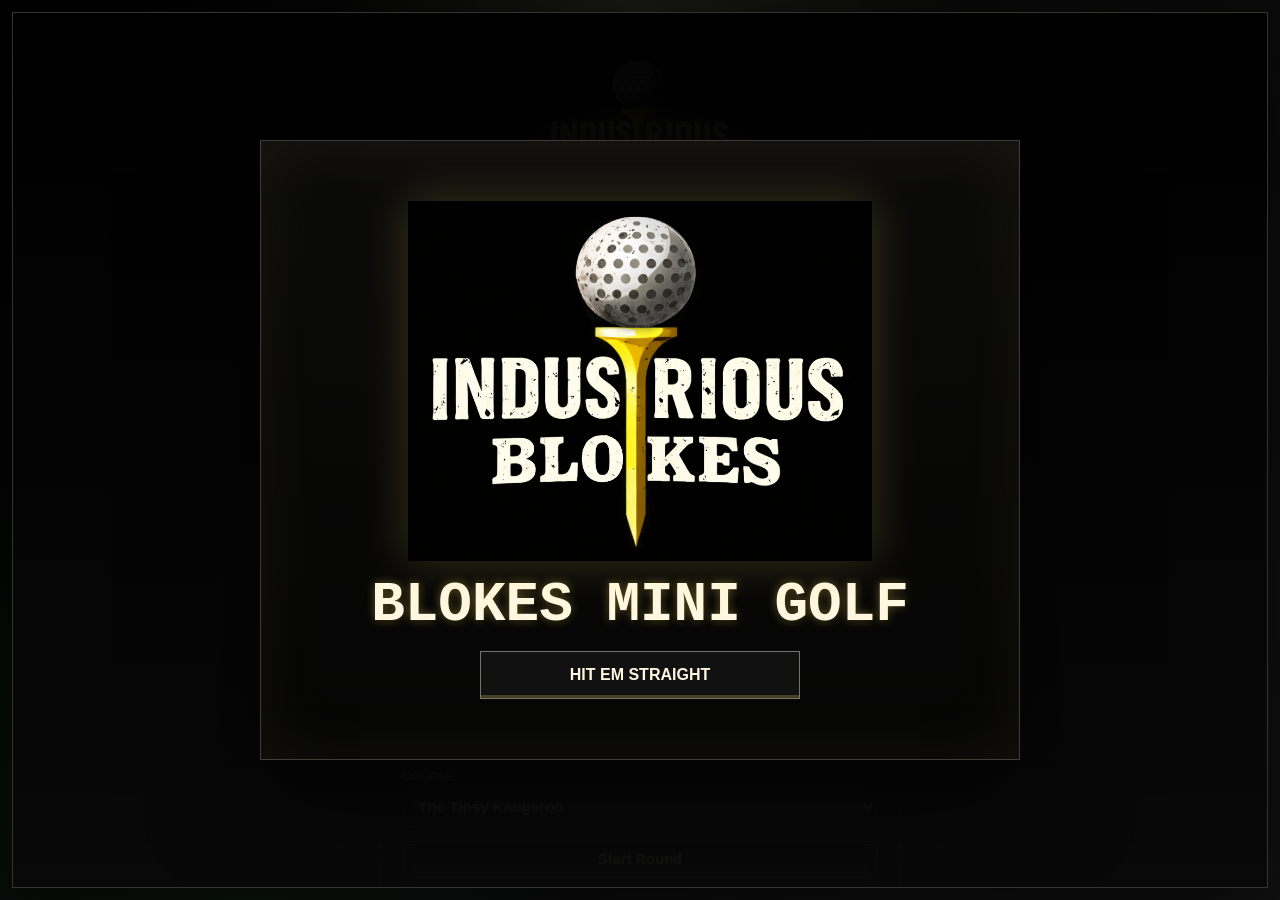
==== commit 4f57f7b7: "Add files via upload" ====
--- a/index.html
+++ b/index.html
@@ -17,13 +17,14 @@
   <body>
     <main class="shell">
       <section class="game-card" aria-label="Blokes Mini Golf game">
-        <div class="embed-launch-overlay" aria-label="Open Blokes Mini Golf">
+        <div id="embed-launch-overlay" class="embed-launch-overlay" aria-label="Open Blokes Mini Golf">
           <div class="embed-launch-panel">
             <img class="embed-logo" src="assets/blokes-logo.png" alt="Industrious Blokes">
             <p>Industrious Blokes After Hours</p>
             <h2>Blokes Mini Golf</h2>
-            <a href="./index.html" target="_blank" rel="noopener">Play Full Screen</a>
-            <span>Best on mobile after opening the full game.</span>
+            <a id="embed-open-game" href="./index.html" target="_blank" rel="noopener">Tap To Open Full Game</a>
+            <a class="embed-records-link" href="./index.html#records" target="_blank" rel="noopener">View Leaderboards</a>
+            <span>Mobile works best after opening the standalone game tab.</span>
           </div>
         </div>
 
@@ -94,6 +95,7 @@
                 </label>
               </div>
               <button id="start-match" class="start-button" type="button">Start Round</button>
+              <button id="leaderboard-shortcut" class="secondary-menu-button" type="button">View Leaderboards</button>
             </div>
             <div id="tutorial-panel" class="menu-page">
               <h3 class="tutorial-title">Tutorial</h3>
@@ -163,6 +165,7 @@
               </div>
             </div>
             <div id="records-panel" class="menu-page">
+              <div id="leaderboard-status" class="leaderboard-status">Checking leaderboard cloud save...</div>
               <div id="menu-records" class="menu-records" aria-live="polite"></div>
             </div>
           </div>
--- a/styles.css
+++ b/styles.css
@@ -76,7 +76,7 @@
 .embed-launch-overlay {
   position: absolute;
   inset: 0;
-  z-index: 80;
+  z-index: 180;
   display: none;
   place-items: center;
   padding: 18px;
@@ -93,6 +93,7 @@
   border: 1px solid rgba(255, 249, 233, 0.36);
   background: rgba(16, 38, 29, 0.68);
   box-shadow: 0 18px 60px rgba(0, 0, 0, 0.32);
+  cursor: pointer;
 }
 
 .embed-launch-panel p {
@@ -115,15 +116,24 @@
   display: inline-flex;
   align-items: center;
   justify-content: center;
-  min-height: 48px;
-  min-width: min(280px, 100%);
+  min-height: 58px;
+  min-width: min(330px, 100%);
   padding: 0 20px;
   border: 1px solid rgba(255, 249, 233, 0.68);
-  background: #b85d00;
+  background: #d17400;
   color: #fff9e9;
-  font: 900 1rem Arial, sans-serif;
+  font: 900 1.06rem Arial, sans-serif;
   text-decoration: none;
   text-transform: uppercase;
+}
+
+.embed-launch-panel .embed-records-link {
+  min-height: 42px;
+  margin-top: 9px;
+  background: #111;
+  border-color: rgba(215, 184, 95, 0.52);
+  color: #f8e3ad;
+  font-size: 0.9rem;
 }
 
 .embed-launch-panel span {
@@ -136,6 +146,11 @@
 
 body.compact-embed .embed-launch-overlay {
   display: grid;
+}
+
+body.compact-embed .intro-gate,
+body.compact-embed .start-menu {
+  display: none;
 }
 
 .start-menu {
@@ -271,7 +286,8 @@
 }
 
 .mode-button,
-.start-button {
+.start-button,
+.secondary-menu-button {
   height: 42px;
   border: 1px solid rgba(24, 32, 22, 0.32);
   background: #fffaf0;
@@ -284,6 +300,14 @@
 .start-button {
   background: var(--deep);
   color: var(--cream);
+}
+
+.secondary-menu-button {
+  width: 100%;
+  margin-top: 8px;
+  background: rgba(255, 250, 240, 0.62);
+  color: var(--ink);
+  text-transform: uppercase;
 }
 
 .menu-fields {
@@ -357,6 +381,31 @@
   max-height: min(44vh, 360px);
   overflow: auto;
   padding-right: 2px;
+}
+
+.leaderboard-status {
+  margin: 0 0 10px;
+  padding: 8px 10px;
+  border: 1px solid rgba(24, 32, 22, 0.22);
+  background: rgba(255, 255, 255, 0.34);
+  color: var(--deep);
+  font: 900 0.75rem Arial, sans-serif;
+  text-transform: uppercase;
+}
+
+.leaderboard-status.good {
+  border-color: rgba(31, 109, 58, 0.45);
+  color: #1f6d3a;
+}
+
+.leaderboard-status.warn {
+  border-color: rgba(184, 138, 55, 0.52);
+  color: #7b5b1f;
+}
+
+.leaderboard-status.bad {
+  border-color: rgba(164, 66, 45, 0.5);
+  color: #a4422d;
 }
 
 .tutorial-grid {
@@ -965,9 +1014,7 @@
 }
 
 #fullscreen-toggle {
-  min-width: 98px;
-  padding: 0 10px;
-  font-weight: 800;
+  display: none;
 }
 
 .open-full-game {
@@ -2272,6 +2319,7 @@
 .mode-button.active,
 .start-button,
 #start-match,
+.secondary-menu-button,
 .open-full-game {
   background: #111;
   color: var(--cream);
@@ -2291,6 +2339,7 @@
 .quick-rules,
 .desktop-note,
 .offline-status,
+.leaderboard-status,
 .ball-picker,
 .record-card {
   border-color: rgba(255, 247, 223, 0.16);
@@ -2299,6 +2348,7 @@
 
 .menu-tab,
 .mode-button,
+.secondary-menu-button,
 .menu-fields input,
 .menu-fields select,
 #restart,
@@ -2450,3 +2500,8 @@
     gap: 12px;
   }
 }
+
+#fullscreen-toggle,
+.open-full-game {
+  display: none !important;
+}
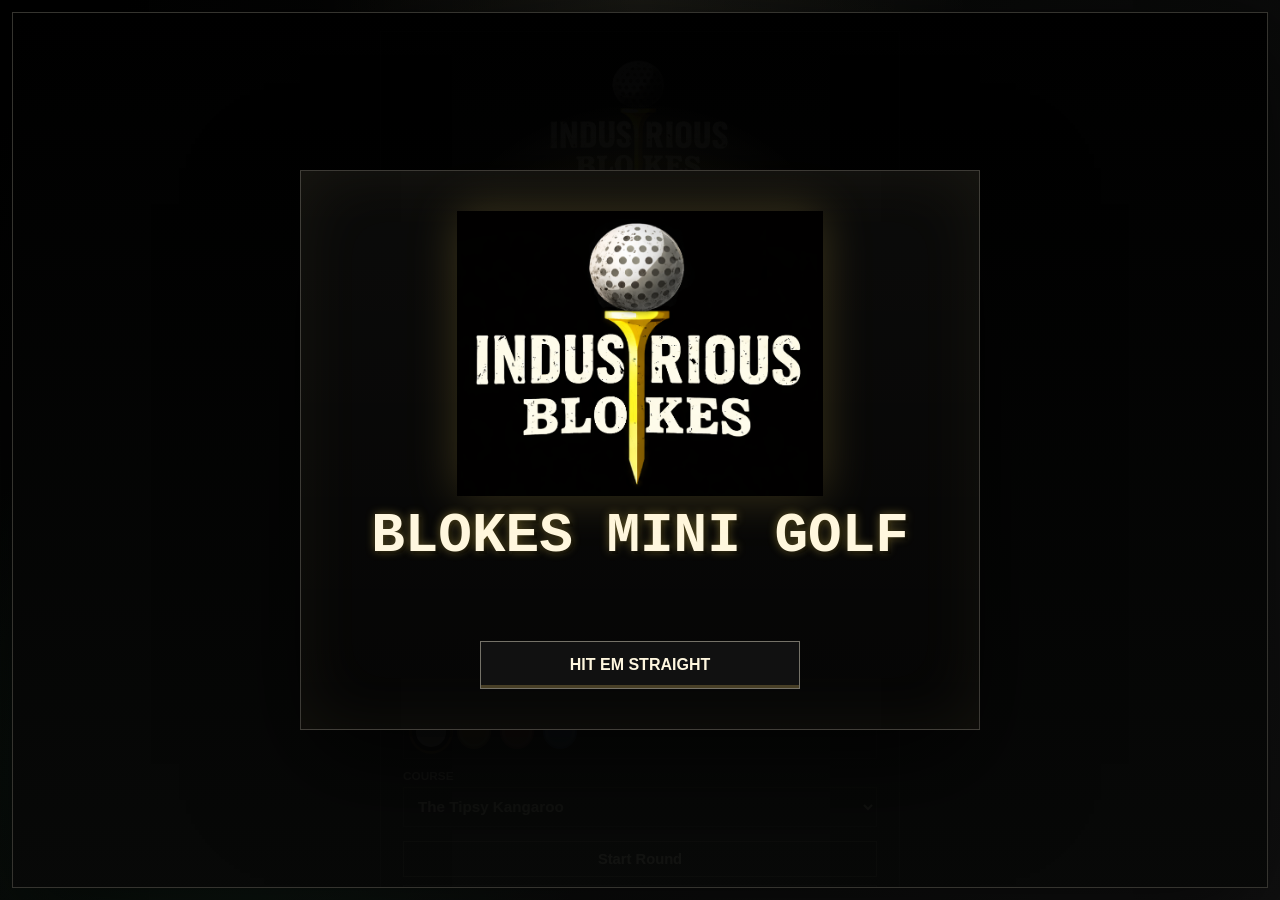
==== commit 97682617: "Add files via upload" ====
--- a/index.html
+++ b/index.html
@@ -22,9 +22,9 @@
             <img class="embed-logo" src="assets/blokes-logo.png" alt="Industrious Blokes">
             <p>Industrious Blokes After Hours</p>
             <h2>Blokes Mini Golf</h2>
-            <a id="embed-open-game" href="./index.html" target="_blank" rel="noopener">Tap To Open Full Game</a>
+            <a id="embed-open-game" href="./index.html" target="_blank" rel="noopener">Play Full Screen</a>
             <a class="embed-records-link" href="./index.html#records" target="_blank" rel="noopener">View Leaderboards</a>
-            <span>Mobile works best after opening the standalone game tab.</span>
+            <span>Opens the real game in its own tab.</span>
           </div>
         </div>
 
--- a/styles.css
+++ b/styles.css
@@ -151,6 +151,52 @@
 body.compact-embed .intro-gate,
 body.compact-embed .start-menu {
   display: none;
+}
+
+body.compact-embed .shell {
+  height: auto;
+  min-height: 0;
+  padding: 0;
+  display: block;
+}
+
+body.compact-embed .game-card {
+  width: 100%;
+  height: clamp(280px, 68vw, 430px);
+  min-height: 0;
+  border: 0;
+  box-shadow: none;
+}
+
+body.compact-embed .topbar,
+body.compact-embed .hud,
+body.compact-embed .matchbar,
+body.compact-embed .course-wrap,
+body.compact-embed .controls,
+body.compact-embed .leaderboard,
+body.compact-embed .toast,
+body.compact-embed .bloke-popup {
+  display: none;
+}
+
+body.compact-embed .embed-launch-panel {
+  width: min(520px, calc(100% - 24px));
+  padding: 18px 14px;
+  background: rgba(0, 0, 0, 0.86);
+}
+
+body.compact-embed .embed-logo {
+  width: min(220px, 72%);
+  max-height: 124px;
+}
+
+body.compact-embed .embed-launch-panel h2 {
+  font-size: clamp(1.6rem, 8vw, 2.6rem);
+}
+
+body.compact-embed .embed-launch-panel a {
+  min-height: 54px;
+  min-width: min(300px, 100%);
 }
 
 .start-menu {
@@ -2241,13 +2287,15 @@
 }
 
 .intro-card {
-  width: min(760px, 100%);
-  min-height: min(78dvh, 620px);
+  width: min(680px, 100%);
+  min-height: min(70dvh, 560px);
+  max-height: calc(100dvh - 44px);
   display: grid;
-  place-items: center;
-  align-content: center;
-  gap: 18px;
-  padding: clamp(22px, 6vw, 54px);
+  grid-template-rows: auto auto 1fr;
+  justify-items: center;
+  align-content: start;
+  gap: 14px;
+  padding: clamp(18px, 4vw, 40px);
   border: 1px solid rgba(255, 247, 223, 0.22);
   background:
     linear-gradient(180deg, rgba(255, 247, 223, 0.035), rgba(255, 247, 223, 0.01)),
@@ -2260,8 +2308,8 @@
 }
 
 .intro-card img {
-  width: min(520px, 92%);
-  max-height: min(44dvh, 360px);
+  width: min(430px, 88%);
+  max-height: min(34dvh, 285px);
   object-fit: contain;
   filter: drop-shadow(0 0 24px rgba(255, 221, 94, 0.2));
 }
@@ -2278,6 +2326,7 @@
 }
 
 .intro-card strong {
+  align-self: end;
   min-width: min(320px, 100%);
   padding: 14px 22px;
   border: 1px solid rgba(255, 247, 223, 0.42);
@@ -2286,6 +2335,47 @@
   font: 900 1rem Arial, sans-serif;
   text-transform: uppercase;
   box-shadow: inset 0 -3px 0 rgba(215, 184, 95, 0.28);
+}
+
+@media (max-width: 720px) {
+  .intro-gate {
+    place-items: start center;
+    padding: max(10px, env(safe-area-inset-top)) 12px max(12px, env(safe-area-inset-bottom));
+  }
+
+  .intro-card {
+    width: 100%;
+    min-height: calc(100dvh - 22px);
+    max-height: calc(100dvh - 22px);
+    gap: 10px;
+    padding: 12px 14px 18px;
+  }
+
+  .intro-card img {
+    width: min(390px, 94%);
+    max-height: 38dvh;
+  }
+
+  .intro-card span {
+    font-size: clamp(1.45rem, 8vw, 2.3rem);
+  }
+
+  .intro-card strong {
+    width: min(360px, 94%);
+    min-width: 0;
+    padding: 15px 18px;
+  }
+}
+
+@media (max-height: 620px) {
+  .intro-card {
+    min-height: calc(100dvh - 20px);
+    gap: 8px;
+  }
+
+  .intro-card img {
+    max-height: 32dvh;
+  }
 }
 
 .embed-launch-overlay,
